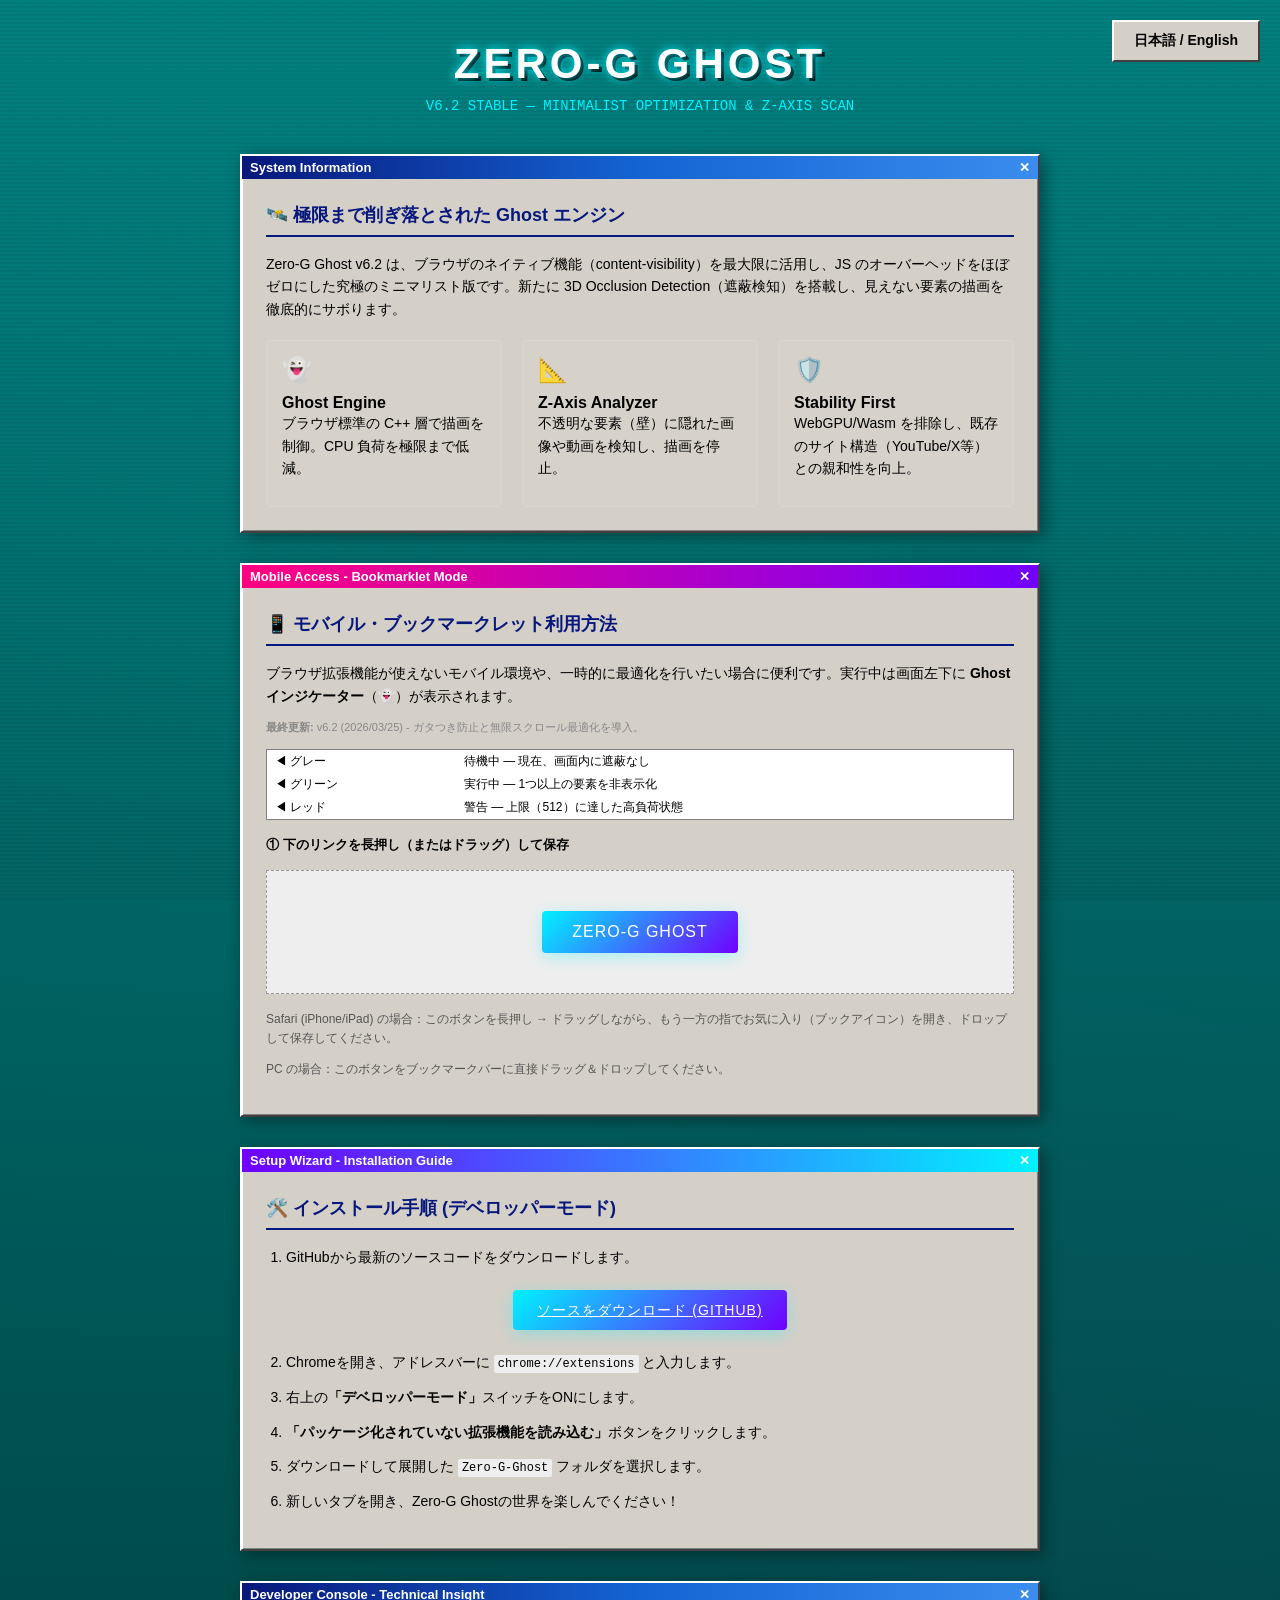
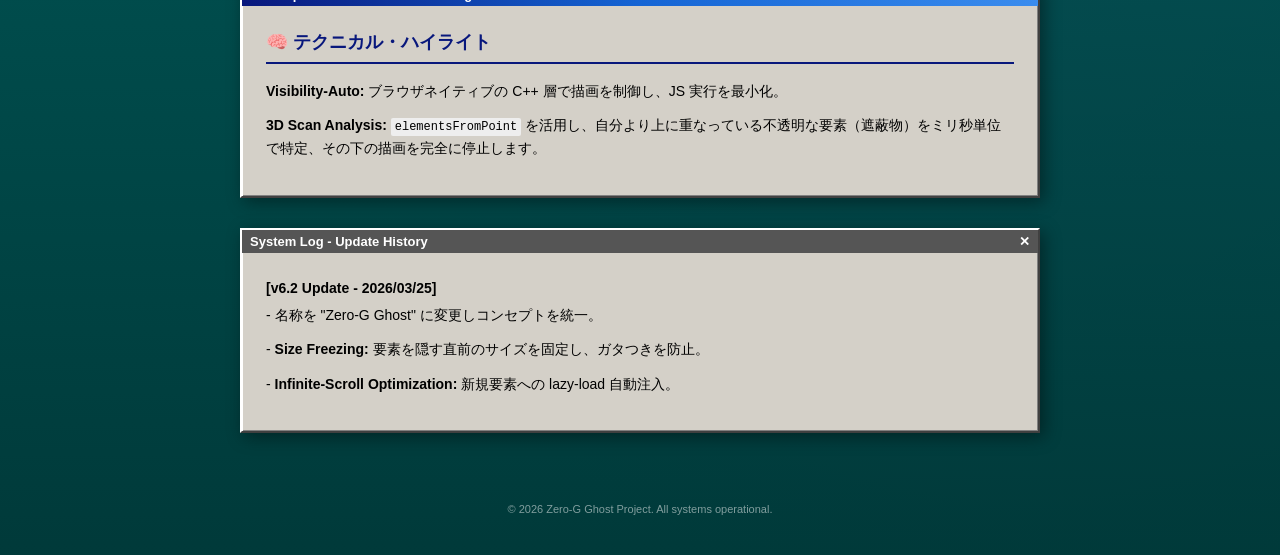
==== index.html @ 5b11fa41 "リンクの修正" ====
<!DOCTYPE html>
<html lang="ja">

<head>
    <meta charset="UTF-8">
    <meta name="viewport" content="width=device-width, initial-scale=1.0">
    <title>Zero-G Ghost | User Guide</title>
    <style>
        :root {
            --bg-color: #008080;
            --win-bg: #d4d0c8;
            --win-blue: #08177c;
            --accent-glow: #00f2ff;
            --glass-bg: rgba(255, 255, 255, 0.15);
            --text-main: #000;
            --text-white: #fff;
        }

        * {
            margin: 0;
            padding: 0;
            box-sizing: border-box;
            font-family: 'Tahoma', 'Verdana', 'MS UI Gothic', sans-serif;
        }

        body {
            background: var(--bg-color);
            background-image:
                linear-gradient(rgba(0, 128, 128, 0.7), rgba(0, 50, 50, 0.9)),
                radial-gradient(circle at 20% 30%, rgba(0, 242, 255, 0.15) 0%, transparent 40%),
                radial-gradient(circle at 80% 70%, rgba(255, 0, 255, 0.1) 0%, transparent 40%);
            min-height: 100vh;
            color: var(--text-main);
            overflow-x: hidden;
            padding: 40px 20px;
            display: flex;
            flex-direction: column;
            align-items: center;
        }

        /* Scanline effect - Moved behind content */
        body::before {
            content: " ";
            display: block;
            position: fixed;
            top: 0;
            left: 0;
            bottom: 0;
            right: 0;
            background: linear-gradient(rgba(18, 16, 16, 0) 50%, rgba(0, 0, 0, 0.05) 50%),
                linear-gradient(90deg, rgba(255, 0, 0, 0.02), rgba(0, 255, 0, 0.01), rgba(0, 0, 255, 0.02));
            z-index: 1;
            background-size: 100% 4px, 3px 100%;
            pointer-events: none;
        }

        /* Glass Container (Base for Windows) */
        .glass-panel {
            position: relative;
            z-index: 10;
            background: var(--glass-bg);
            backdrop-filter: blur(12px);
            -webkit-backdrop-filter: blur(12px);
            border: 1px solid rgba(255, 255, 255, 0.2);
            border-radius: 0;
            box-shadow: 0 8px 32px rgba(0, 0, 0, 0.3), inset 0 0 0 1px rgba(255, 255, 255, 0.1);
            max-width: 800px;
            width: 100%;
            margin-bottom: 30px;
            animation: fadeIn 0.8s ease-out;
        }

        .win-window {
            background: var(--win-bg);
            border: 2px solid;
            border-color: #fff #404040 #404040 #fff;
            box-shadow: inset 1px 1px 0 #fff, inset -1px -1px 0 #808080, 4px 4px 16px rgba(0, 0, 0, 0.4);
            margin-bottom: 30px;
            width: 100%;
            max-width: 800px;
            border-radius: 0;
        }

        .win-titlebar {
            background: linear-gradient(90deg, #08177c, #1464d4, #3a8cee);
            color: white;
            padding: 4px 8px;
            display: flex;
            justify-content: space-between;
            align-items: center;
            font-weight: bold;
            font-size: 13px;
            user-select: none;
        }

        .win-content {
            padding: 24px;
        }

        header {
            position: relative;
            z-index: 20;
        }

        /* Typography */
        h1 {
            font-size: 42px;
            text-transform: uppercase;
            letter-spacing: 4px;
            color: #fff;
            text-shadow: 0 0 10px var(--accent-glow), 3px 3px 0 #000;
            margin-bottom: 10px;
            text-align: center;
        }

        .tagline {
            text-align: center;
            color: var(--accent-glow);
            font-family: 'Courier New', monospace;
            font-size: 14px;
            margin-bottom: 40px;
            text-transform: uppercase;
        }

        h2 {
            border-bottom: 2px solid var(--win-blue);
            padding-bottom: 8px;
            margin-bottom: 16px;
            font-size: 18px;
            color: var(--win-blue);
        }

        p,
        li {
            font-size: 14px;
            line-height: 1.6;
            margin-bottom: 12px;
        }

        /* Buttons */
        .btn {
            display: inline-block;
            padding: 10px 20px;
            background: var(--win-bg);
            border: 2px solid;
            border-color: #fff #404040 #404040 #fff;
            cursor: pointer;
            text-decoration: none;
            color: #000;
            font-weight: bold;
            font-size: 14px;
            transition: all 0.1s;
            border-radius: 0;
        }

        .btn:active {
            border-color: #404040 #fff #fff #404040;
            transform: translate(1px, 1px);
        }

        .btn-modern {
            background: linear-gradient(135deg, #00f2ff, #7000ff);
            color: white;
            border: none;
            border-radius: 4px;
            padding: 12px 24px;
            box-shadow: 0 4px 15px rgba(0, 242, 255, 0.3);
            text-transform: uppercase;
            letter-spacing: 1px;
            margin: 20px 0;
            transition: transform 0.2s, box-shadow 0.2s;
        }

        .btn-modern:hover {
            transform: translateY(-2px);
            box-shadow: 0 6px 20px rgba(0, 242, 255, 0.5);
        }

        /* Language Switcher */
        .lang-switcher {
            position: fixed;
            top: 20px;
            right: 20px;
            z-index: 2000;
        }

        /* Features Grid */
        .features-grid {
            display: grid;
            grid-template-columns: repeat(auto-fit, minmax(200px, 1fr));
            gap: 20px;
            margin-top: 20px;
        }

        .feature-card {
            background: rgba(255, 255, 255, 0.05);
            padding: 15px;
            border: 1px solid rgba(255, 255, 255, 0.1);
            border-radius: 4px;
        }

        .feature-icon {
            font-size: 24px;
            margin-bottom: 10px;
        }

        /* Animations */
        @keyframes fadeIn {
            from {
                opacity: 0;
                transform: translateY(20px);
            }

            to {
                opacity: 1;
                transform: translateY(0);
            }
        }

        .hidden {
            display: none !important;
        }

        code {
            background: #eee;
            padding: 2px 4px;
            border-radius: 2px;
            font-family: 'Courier New', monospace;
            font-size: 12px;
        }

        .github-link {
            text-align: center;
            margin: 30px 0;
        }

        /* Responsive */
        @media (max-width: 600px) {
            body {
                padding-top: 80px; /* Space for the fixed language switcher */
            }

            h1 {
                font-size: 32px;
            }

            .win-content {
                padding: 16px;
            }
        }

        table {
            border: 1px solid #808080;
            background: #fff;
        }
    </style>
</head>

<body>

    <div class="lang-switcher">
        <button class="btn" onclick="switchLang()">日本語 / English</button>
    </div>

    <header>
        <h1>Zero-G Ghost</h1>
        <div class="tagline">v6.2 Stable — Minimalist Optimization &amp; Z-Axis Scan</div>
    </header>

    <!-- INTRODUCTION SECTION -->
    <section class="glass-panel win-window">
        <div class="win-titlebar">
            <span>System Information</span>
            <span>✕</span>
        </div>
        <div class="win-content">
            <div class="lang-jp">
                <h2>🛰️ 極限まで削ぎ落とされた Ghost エンジン</h2>
                <p>Zero-G Ghost v6.2 は、ブラウザのネイティブ機能（content-visibility）を最大限に活用し、JS
                    のオーバーヘッドをほぼゼロにした究極のミニマリスト版です。新たに 3D Occlusion Detection（遮蔽検知）を搭載し、見えない要素の描画を徹底的にサボります。</p>

                <div class="features-grid">
                    <div class="feature-card">
                        <div class="feature-icon">👻</div>
                        <strong>Ghost Engine</strong>
                        <p>ブラウザ標準の C++ 層で描画を制御。CPU 負荷を極限まで低減。</p>
                    </div>
                    <div class="feature-card">
                        <div class="feature-icon">📐</div>
                        <strong>Z-Axis Analyzer</strong>
                        <p>不透明な要素（壁）に隠れた画像や動画を検知し、描画を停止。</p>
                    </div>
                    <div class="feature-card">
                        <div class="feature-icon">🛡️</div>
                        <strong>Stability First</strong>
                        <p>WebGPU/Wasm を排除し、既存のサイト構造（YouTube/X等）との親和性を向上。</p>
                    </div>
                </div>
            </div>

            <div class="lang-en hidden">
                <h2>🛰️ Stripped-down "Ghost" Engine</h2>
                <p>Zero-G Ghost v6.2 is the ultimate minimalist edition, leveraging native browser features
                    (content-visibility) to bring JS overhead to nearly zero. Now features 3D Occlusion Detection to
                    aggressively cull hidden elements.</p>

                <div class="features-grid">
                    <div class="feature-card">
                        <div class="feature-icon">👻</div>
                        <strong>Ghost Engine</strong>
                        <p>Control rendering via native C++ layer. Minimal CPU impact.</p>
                    </div>
                    <div class="feature-card">
                        <div class="feature-icon">📐</div>
                        <strong>Z-Axis Analyzer</strong>
                        <p>Detects and stops rendering for images/videos hidden behind opaque elements.</p>
                    </div>
                    <div class="feature-card">
                        <div class="feature-icon">🛡️</div>
                        <strong>Stability First</strong>
                        <p>Removes WebGPU/Wasm dependencies for maximum compatibility with YouTube/X UI.</p>
                    </div>
                </div>
            </div>
        </div>
    </section>

    <!-- MOBILE / BOOKMARKLET SECTION -->
    <section class="glass-panel win-window" style="animation-delay: 0.1s;">
        <div class="win-titlebar" style="background: linear-gradient(90deg, #ff0080, #7000ff);">
            <span>Mobile Access - Bookmarklet Mode</span>
            <span>✕</span>
        </div>
        <div class="win-content">
            <div class="lang-jp">
                <h2>📱 モバイル・ブックマークレット利用方法</h2>
                <p>ブラウザ拡張機能が使えないモバイル環境や、一時的に最適化を行いたい場合に便利です。実行中は画面左下に <strong>Ghost インジケーター</strong>（👻）が表示されます。</p>
                <p style="margin-top: 5px; font-size: 11px; color: #888;">
                    <strong>最終更新:</strong> v6.2 (2026/03/25) - ガタつき防止と無限スクロール最適化を導入。
                </p>

                <table style="font-size: 12px; margin: 12px 0; border-collapse: collapse; width: 100%;">
                    <tr>
                        <td style="padding: 3px 8px;">◀ グレー</td>
                        <td style="padding: 3px 8px;">待機中 — 現在、画面内に遮蔽なし</td>
                    </tr>
                    <tr>
                        <td style="padding: 3px 8px;">◀ グリーン</td>
                        <td style="padding: 3px 8px;">実行中 — 1つ以上の要素を非表示化</td>
                    </tr>
                    <tr>
                        <td style="padding: 3px 8px;">◀ レッド</td>
                        <td style="padding: 3px 8px;">警告 — 上限（512）に達した高負荷状態</td>
                    </tr>
                </table>

                <h3 style="font-size: 13px; margin: 16px 0 10px;">① 下のリンクを長押し（またはドラッグ）して保存</h3>
                <div
                    style="text-align: center; margin: 16px 0; background: #eee; padding: 20px; border: 1px dashed #999;">
                    <a href="javascript:(function(){if(window.__ZEROG_GHOST__)return;window.__ZEROG_GHOST__=true;var s=document.createElement('style');s.innerHTML='.zg-ghost-target{content-visibility:auto;contain-intrinsic-size:1px 500px;contain:paint layout style}.zg-hidden{content-visibility:hidden!important;visibility:hidden!important;contain:strict!important}.zg-ghost-target:not(.zg-hidden){animation:zg-fade-in .3s ease-out}@keyframes zg-fade-in{from{opacity:.8;transform:translateY(5px)}to{opacity:1;transform:translateY(0)}}';document.head.appendChild(s);const MAX=512,FIELDS=6,rectB=new Float32Array(MAX*FIELDS),occlR=new Uint8Array(MAX),visT=[];let _scP=false;const _wrap=document.createElement('div');_wrap.style.cssText='position:fixed;bottom:0;left:0;width:40px;height:40px;pointer-events:none;z-index:2147483647;overflow:hidden';const _gh=document.createElement('div');_gh.textContent='\ud83d\udc7b';_gh.style.cssText='position:absolute;bottom:1px;left:1px;font-size:16px;line-height:1;opacity:0.28';const _tri=document.createElement('div');_tri.style.cssText='position:absolute;inset:0;clip-path:polygon(0 100%,100% 100%,0 0);background:rgba(140,140,140,0.3);transition:background .35s ease';_wrap.appendChild(_gh);_wrap.appendChild(_tri);document.documentElement.appendChild(_wrap);function setInd(st){if(st==='alert')_tri.style.background='rgba(220,40,40,0.6)';else if(st==='active')_tri.style.background='rgba(30,200,90,0.55)';else _tri.style.background='rgba(140,140,140,0.3)'}function freezeSize(el){if(el.__zg_frozen__)return;const w=el.offsetWidth,h=el.offsetHeight;if(w>0&&h>0){el.style.width=w+'px';el.style.height=h+'px';el.__zg_frozen__=true}}function unfreezeSize(el){if(!el.__zg_frozen__)return;el.style.width='';el.style.height='';el.__zg_frozen__=false}function isL(e){const s=e.src||e.currentSrc||(e.getAttribute&&e.getAttribute('src'))||'';return/^(blob:|data:)/i.test(s)}function isO(c){if(!c||c==='transparent'||c==='rgba(0,0,0,0)')return !1;if(!c.match(/rgba?\([\d., ]+\)/))return !0;const p=c.match(/[\d.]+/g);return p&&p.length===4?parseFloat(p[3])>0.05:!0}function effZ(e){let n=e;while(n&&n!==document.documentElement){const z=parseInt(getComputedStyle(n).zIndex,10);if(!isNaN(z))return z;n=n.parentElement}return 0}function fC(bx,by,bw,bh,tx,ty,tw,th){return bx<=tx&&by<=ty&&(bx+bw)>=(tx+tw)&&(by+bh)>=(ty+th)}function runS(){_scP=!1;const c=visT.length;if(!c){setInd('idle');return}if(c>=MAX){setInd('alert')}for(let i=0;i<c;i++){const t=visT[i];if(!t||!t.isConnected||isL(t)){occlR[i]=0;continue}const r=t.getBoundingClientRect();if(r.width<=0||r.height<=0){occlR[i]=0;continue}const b=i*FIELDS;rectB[b]=r.left;rectB[b+1]=r.top;rectB[b+2]=r.width;rectB[b+3]=r.height;const cx=r.left+r.width*.5,cy=r.top+r.height*.5,inS=4,pts=[[cx,cy],[r.left+inS,r.top+inS],[r.right-inS,r.top+inS],[r.left+inS,r.bottom-inS],[r.right-inS,r.bottom-inS]];const tZ=effZ(t);let bl=!1;for(let p=0;p<pts.length;p++){const cds=document.elementsFromPoint(pts[p][0],pts[p][1]);for(let j=0;j<cds.length;j++){const blk=cds[j];if(blk===t||t.contains(blk)||blk.contains(t))continue;if(isL(blk))continue;const cs=getComputedStyle(blk),o=parseFloat(cs.opacity);if(o<.95)continue;if(!isO(cs.backgroundColor)&&!isO(cs.background))continue;const bZ=effZ(blk);if(bZ<=tZ)continue;const br=blk.getBoundingClientRect();if(fC(br.left,br.top,br.width,br.height,r.left,r.top,r.width,r.height)){bl=!0;break}}if(bl)break}occlR[i]=bl?1:0}let anyHid=false;for(let i=0;i<c;i++){const el=visT[i];if(!el)continue;if(occlR[i]===1){freezeSize(el);el.classList.add('zg-hidden');anyHid=true}else if(el.classList.contains('zg-hidden')&&el.__zg_occluded__){unfreezeSize(el);el.classList.remove('zg-hidden')}el.__zg_occluded__=(occlR[i]===1)}if(c<MAX)setInd(anyHid?'active':'idle')}function schS(){if(_scP)return;_scP=!0;('requestIdleCallback' in window)?requestIdleCallback(runS,{timeout:200}):setTimeout(runS,100)}const iO=new IntersectionObserver(es=>{for(let i=0;i<es.length;i++){const e=es[i],el=e.target,idx=visT.indexOf(el);if(e.isIntersecting){if(idx===-1&&visT.length<MAX)visT.push(el);if(!el.__zg_occluded__){unfreezeSize(el);el.classList.remove('zg-hidden')}if(el.tagName==='VIDEO'&&el.__zg_playing_state__)el.play().catch(()=>{})}else{if(idx!==-1){visT.splice(idx,1);el.__zg_occluded__=!1}if(isL(el))continue;freezeSize(el);el.classList.add('zg-hidden');if(el.tagName==='VIDEO'){el.__zg_playing_state__=!el.paused;el.pause()}}}schS()},{rootMargin:'400px 0px 400px 0px',threshold:0});const reg=el=>{if(el.__zg_registered__)return;const t=el.tagName;if(t==='IMG'||t==='VIDEO'||t==='IFRAME'||t==='PICTURE'){el.__zg_registered__=!0;el.classList.add('zg-ghost-target');iO.observe(el)}};const mO=new MutationObserver(ms=>{let nS=!1;for(let i=0;i<ms.length;i++){const ad=ms[i].addedNodes;for(let j=0;j<ad.length;j++){const n=ad[j];if(n.nodeType===1){if(n.tagName==='IMG'||n.tagName==='IFRAME'){if(!n.getAttribute('loading'))n.setAttribute('loading','lazy')}const lt=n.querySelectorAll('img,iframe');for(let k=0;k<lt.length;k++)if(!lt[k].getAttribute('loading'))lt[k].setAttribute('loading','lazy');reg(n);n.querySelectorAll('img,video,iframe,picture').forEach(reg);nS=!0}}}if(nS)schS()});const init=()=>{document.querySelectorAll('img,video,iframe,picture').forEach(reg);mO.observe(document.documentElement,{childList:!0,subtree:!0});console.log('[Zero-G Ghost] v6.2 Bookmarklet + Indicator engaged.')};(document.readyState==='loading')?document.addEventListener('DOMContentLoaded',init):init()})();"
                        class="btn-modern"
                        style="display: inline-block; padding: 12px 30px; text-decoration: none; min-width: 180px;"
                        onclick="alert('このボタンをブックマークバーにドラッグするか、長押ししてお気に入りに追加してください。'); return false;">
                        Zero-G Ghost
                    </a>
                </div>

                <p style="font-size: 12px; color: #555;">
                    Safari (iPhone/iPad) の場合：このボタンを長押し → ドラッグしながら、もう一方の指でお気に入り（ブックアイコン）を開き、ドロップして保存してください。
                </p>
                <p style="font-size: 12px; color: #555; margin-top: 5px;">
                    PC の場合：このボタンをブックマークバーに直接ドラッグ＆ドロップしてください。
                </p>
            </div>

            <div class="lang-en hidden">
                <h2>📱 Bookmarklet Instructions</h2>
                <p>Useful for mobile environments or whenever you want temporary optimization. A <strong>Ghost
                        Indicator</strong> (👻) will appear in the bottom-left while active.</p>
                <p style="margin-top: 5px; font-size: 11px; color: #888;">
                    <strong>Latest Update:</strong> v6.2 (2026/03/25) - Improved flicker prevention and infinite scroll
                    support.
                </p>

                <table style="font-size: 12px; margin: 12px 0; border-collapse: collapse; width: 100%;">
                    <tr>
                        <td style="padding: 3px 8px;">👻 Grey</td>
                        <td style="padding: 3px 8px;">Idle — no occlusion detected</td>
                    </tr>
                    <tr>
                        <td style="padding: 3px 8px;">👻 Green</td>
                        <td style="padding: 3px 8px;">Active — 1+ elements hidden</td>
                    </tr>
                    <tr>
                        <td style="padding: 3px 8px;">👻 Red</td>
                        <td style="padding: 3px 8px;">Alert — 512-element cap reached</td>
                    </tr>
                </table>

                <h3 style="font-size: 13px; margin: 16px 0 10px;">① Drag or Long-press to Save this Link</h3>
                <div
                    style="text-align: center; margin: 16px 0; background: #eee; padding: 20px; border: 1px dashed #999;">
                    <a href="javascript:(function(){if(window.__ZEROG_GHOST__)return;window.__ZEROG_GHOST__=true;var s=document.createElement('style');s.innerHTML='.zg-ghost-target{content-visibility:auto;contain-intrinsic-size:1px 500px;contain:paint layout style}.zg-hidden{content-visibility:hidden!important;visibility:hidden!important;contain:strict!important}.zg-ghost-target:not(.zg-hidden){animation:zg-fade-in .3s ease-out}@keyframes zg-fade-in{from{opacity:.8;transform:translateY(5px)}to{opacity:1;transform:translateY(0)}}';document.head.appendChild(s);const MAX=512,FIELDS=6,rectB=new Float32Array(MAX*FIELDS),occlR=new Uint8Array(MAX),visT=[];let _scP=false;const _wrap=document.createElement('div');_wrap.style.cssText='position:fixed;bottom:0;left:0;width:40px;height:40px;pointer-events:none;z-index:2147483647;overflow:hidden';const _gh=document.createElement('div');_gh.textContent='\ud83d\udc7b';_gh.style.cssText='position:absolute;bottom:1px;left:1px;font-size:16px;line-height:1;opacity:0.28';const _tri=document.createElement('div');_tri.style.cssText='position:absolute;inset:0;clip-path:polygon(0 100%,100% 100%,0 0);background:rgba(140,140,140,0.3);transition:background .35s ease';_wrap.appendChild(_gh);_wrap.appendChild(_tri);document.documentElement.appendChild(_wrap);function setInd(st){if(st==='alert')_tri.style.background='rgba(220,40,40,0.6)';else if(st==='active')_tri.style.background='rgba(30,200,90,0.55)';else _tri.style.background='rgba(140,140,140,0.3)'}function freezeSize(el){if(el.__zg_frozen__)return;const w=el.offsetWidth,h=el.offsetHeight;if(w>0&&h>0){el.style.width=w+'px';el.style.height=h+'px';el.__zg_frozen__=true}}function unfreezeSize(el){if(!el.__zg_frozen__)return;el.style.width='';el.style.height='';el.__zg_frozen__=false}function isL(e){const s=e.src||e.currentSrc||(e.getAttribute&&e.getAttribute('src'))||'';return/^(blob:|data:)/i.test(s)}function isO(c){if(!c||c==='transparent'||c==='rgba(0,0,0,0)')return !1;if(!c.match(/rgba?\([\d., ]+\)/))return !0;const p=c.match(/[\d.]+/g);return p&&p.length===4?parseFloat(p[3])>0.05:!0}function effZ(e){let n=e;while(n&&n!==document.documentElement){const z=parseInt(getComputedStyle(n).zIndex,10);if(!isNaN(z))return z;n=n.parentElement}return 0}function fC(bx,by,bw,bh,tx,ty,tw,th){return bx<=tx&&by<=ty&&(bx+bw)>=(tx+tw)&&(by+bh)>=(ty+th)}function runS(){_scP=!1;const c=visT.length;if(!c){setInd('idle');return}if(c>=MAX){setInd('alert')}for(let i=0;i<c;i++){const t=visT[i];if(!t||!t.isConnected||isL(t)){occlR[i]=0;continue}const r=t.getBoundingClientRect();if(r.width<=0||r.height<=0){occlR[i]=0;continue}const b=i*FIELDS;rectB[b]=r.left;rectB[b+1]=r.top;rectB[b+2]=r.width;rectB[b+3]=r.height;const cx=r.left+r.width*.5,cy=r.top+r.height*.5,inS=4,pts=[[cx,cy],[r.left+inS,r.top+inS],[r.right-inS,r.top+inS],[r.left+inS,r.bottom-inS],[r.right-inS,r.bottom-inS]];const tZ=effZ(t);let bl=!1;for(let p=0;p<pts.length;p++){const cds=document.elementsFromPoint(pts[p][0],pts[p][1]);for(let j=0;j<cds.length;j++){const blk=cds[j];if(blk===t||t.contains(blk)||blk.contains(t))continue;if(isL(blk))continue;const cs=getComputedStyle(blk),o=parseFloat(cs.opacity);if(o<.95)continue;if(!isO(cs.backgroundColor)&&!isO(cs.background))continue;const bZ=effZ(blk);if(bZ<=tZ)continue;const br=blk.getBoundingClientRect();if(fC(br.left,br.top,br.width,br.height,r.left,r.top,r.width,r.height)){bl=!0;break}}if(bl)break}occlR[i]=bl?1:0}let anyHid=false;for(let i=0;i<c;i++){const el=visT[i];if(!el)continue;if(occlR[i]===1){freezeSize(el);el.classList.add('zg-hidden');anyHid=true}else if(el.classList.contains('zg-hidden')&&el.__zg_occluded__){unfreezeSize(el);el.classList.remove('zg-hidden')}el.__zg_occluded__=(occlR[i]===1)}if(c<MAX)setInd(anyHid?'active':'idle')}function schS(){if(_scP)return;_scP=!0;('requestIdleCallback' in window)?requestIdleCallback(runS,{timeout:200}):setTimeout(runS,100)}const iO=new IntersectionObserver(es=>{for(let i=0;i<es.length;i++){const e=es[i],el=e.target,idx=visT.indexOf(el);if(e.isIntersecting){if(idx===-1&&visT.length<MAX)visT.push(el);if(!el.__zg_occluded__){unfreezeSize(el);el.classList.remove('zg-hidden')}if(el.tagName==='VIDEO'&&el.__zg_playing_state__)el.play().catch(()=>{})}else{if(idx!==-1){visT.splice(idx,1);el.__zg_occluded__=!1}if(isL(el))continue;freezeSize(el);el.classList.add('zg-hidden');if(el.tagName==='VIDEO'){el.__zg_playing_state__=!el.paused;el.pause()}}}schS()},{rootMargin:'400px 0px 400px 0px',threshold:0});const reg=el=>{if(el.__zg_registered__)return;const t=el.tagName;if(t==='IMG'||t==='VIDEO'||t==='IFRAME'||t==='PICTURE'){el.__zg_registered__=!0;el.classList.add('zg-ghost-target');iO.observe(el)}};const mO=new MutationObserver(ms=>{let nS=!1;for(let i=0;i<ms.length;i++){const ad=ms[i].addedNodes;for(let j=0;j<ad.length;j++){const n=ad[j];if(n.nodeType===1){if(n.tagName==='IMG'||n.tagName==='IFRAME'){if(!n.getAttribute('loading'))n.setAttribute('loading','lazy')}const lt=n.querySelectorAll('img,iframe');for(let k=0;k<lt.length;k++)if(!lt[k].getAttribute('loading'))lt[k].setAttribute('loading','lazy');reg(n);n.querySelectorAll('img,video,iframe,picture').forEach(reg);nS=!0}}}if(nS)schS()});const init=()=>{document.querySelectorAll('img,video,iframe,picture').forEach(reg);mO.observe(document.documentElement,{childList:!0,subtree:!0});console.log('[Zero-G Ghost] v6.2 Bookmarklet + Indicator engaged.')};(document.readyState==='loading')?document.addEventListener('DOMContentLoaded',init):init()})();"
                        class="btn-modern"
                        style="display: inline-block; padding: 12px 30px; text-decoration: none; min-width: 180px;"
                        onclick="alert('Drag this button to your bookmarks bar or long-press to save.'); return false;">
                        Zero-G Ghost
                    </a>
                </div>
                <p style="font-size: 12px; color: #555;">
                    For Mobile: Long-press this button and drag it into your bookmarks icon.
                </p>
            </div>
        </div>
    </section>

    <!-- INSTALLATION GUIDE -->
    <section class="glass-panel win-window" style="animation-delay: 0.2s;">
        <div class="win-titlebar" style="background: linear-gradient(90deg, #7000ff, #00f2ff);">
            <span>Setup Wizard - Installation Guide</span>
            <span>✕</span>
        </div>
        <div class="win-content">
            <div class="lang-jp">
                <h2>🛠️ インストール手順 (デベロッパーモード)</h2>
                <ol style="margin-left: 20px;">
                    <li>GitHubから最新のソースコードをダウンロードします。
                        <div class="github-link">
                            <a href="https://github.com/QOOtheSKYWALKER/Zero-G-Ghost" class="btn-modern"
                                target="_blank">ソースをダウンロード (GitHub)</a>
                        </div>
                    </li>
                    <li>Chromeを開き、アドレスバーに <code>chrome://extensions</code> と入力します。</li>
                    <li>右上の<strong>「デベロッパーモード」</strong>スイッチをONにします。</li>
                    <li><strong>「パッケージ化されていない拡張機能を読み込む」</strong>ボタンをクリックします。</li>
                    <li>ダウンロードして展開した <code>Zero-G-Ghost</code> フォルダを選択します。</li>
                    <li>新しいタブを開き、Zero-G Ghostの世界を楽しんでください！</li>
                </ol>
            </div>

            <div class="lang-en hidden">
                <h2>🛠️ Installation Steps (Developer Mode)</h2>
                <ol style="margin-left: 20px;">
                    <li>Download the latest source code from GitHub.
                        <div class="github-link">
                            <a href="https://github.com/QOOtheSKYWALKER/Zero-G-Ghost" class="btn-modern"
                                target="_blank">Download Source (GitHub)</a>
                        </div>
                    </li>
                    <li>Open Chrome and enter <code>chrome://extensions</code> in the address bar.</li>
                    <li>Switch on the <strong>"Developer mode"</strong> toggle in the top right.</li>
                    <li>Click the <strong>"Load unpacked"</strong> button.</li>
                    <li>Select the extracted <code>Zero-G-Ghost</code> folder.</li>
                    <li>Open a new tab and enjoy the world of Zero-G Ghost!</li>
                </ol>
            </div>
        </div>
    </section>

    <!-- TECHNICAL INSIGHT -->
    <section class="glass-panel win-window" style="animation-delay: 0.3s;">
        <div class="win-titlebar">
            <span>Developer Console - Technical Insight</span>
            <span>✕</span>
        </div>
        <div class="win-content">
            <div class="lang-jp">
                <h2>🧠 テクニカル・ハイライト</h2>
                <p><strong>Visibility-Auto:</strong> ブラウザネイティブの C++ 層で描画を制御し、JS 実行を最小化。</p>
                <p><strong>3D Scan Analysis:</strong> <code>elementsFromPoint</code>
                    を活用し、自分より上に重なっている不透明な要素（遮蔽物）をミリ秒単位で特定、その下の描画を完全に停止します。</p>
            </div>

            <div class="lang-en hidden">
                <h2>🧠 Technical Highlights</h2>
                <p><strong>Visibility-Auto:</strong> Native C++ layer controlling rendering, minimizing JS overhead.</p>
                <p><strong>3D Scan Analysis:</strong> Leverages <code>elementsFromPoint</code> to identify opaque
                    blockers layered above elements in milliseconds, completely halting rendering underneath.</p>
            </div>
        </div>
    </section>

    <!-- UPDATE LOG -->
    <section class="glass-panel win-window" style="animation-delay: 0.4s;">
        <div class="win-titlebar" style="background: #555;">
            <span>System Log - Update History</span>
            <span>✕</span>
        </div>
        <div class="win-content" style="font-family: 'Courier New', monospace; font-size: 11px;">
            <div class="lang-jp">
                <p style="color: #000; font-weight: bold; margin-bottom: 5px;">[v6.2 Update - 2026/03/25]</p>
                <p>- 名称を "Zero-G Ghost" に変更しコンセプトを統一。</p>
                <p>- <strong>Size Freezing:</strong> 要素を隠す直前のサイズを固定し、ガタつきを防止。</p>
                <p>- <strong>Infinite-Scroll Optimization:</strong> 新規要素への lazy-load 自動注入。</p>
            </div>
            <div class="lang-en hidden">
                <p style="color: #000; font-weight: bold; margin-bottom: 5px;">[v6.2 Update - 2026/03/25]</p>
                <p>- Renamed to "Zero-G Ghost" for cohesive branding.</p>
                <p>- <strong>Size Freezing:</strong> Pins dimensions before hiding to prevent flickering.</p>
                <p>- <strong>Infinite-Scroll Optimization:</strong> Automatic lazy-load injection for new nodes.</p>
            </div>
        </div>
    </section>

    <footer style="margin-top: 40px; color: rgba(255,255,255,0.5); font-size: 11px; position: relative; z-index: 10;">
        &copy; 2026 Zero-G Ghost Project. All systems operational.
    </footer>

    <script>
        let currentLang = 'jp';

        function switchLang() {
            const jpElements = document.querySelectorAll('.lang-jp');
            const enElements = document.querySelectorAll('.lang-en');

            if (currentLang === 'jp') {
                jpElements.forEach(el => el.classList.add('hidden'));
                enElements.forEach(el => el.classList.remove('hidden'));
                currentLang = 'en';
            } else {
                jpElements.forEach(el => el.classList.remove('hidden'));
                enElements.forEach(el => el.classList.add('hidden'));
                currentLang = 'jp';
            }
        }
    </script>
</body>

</html>
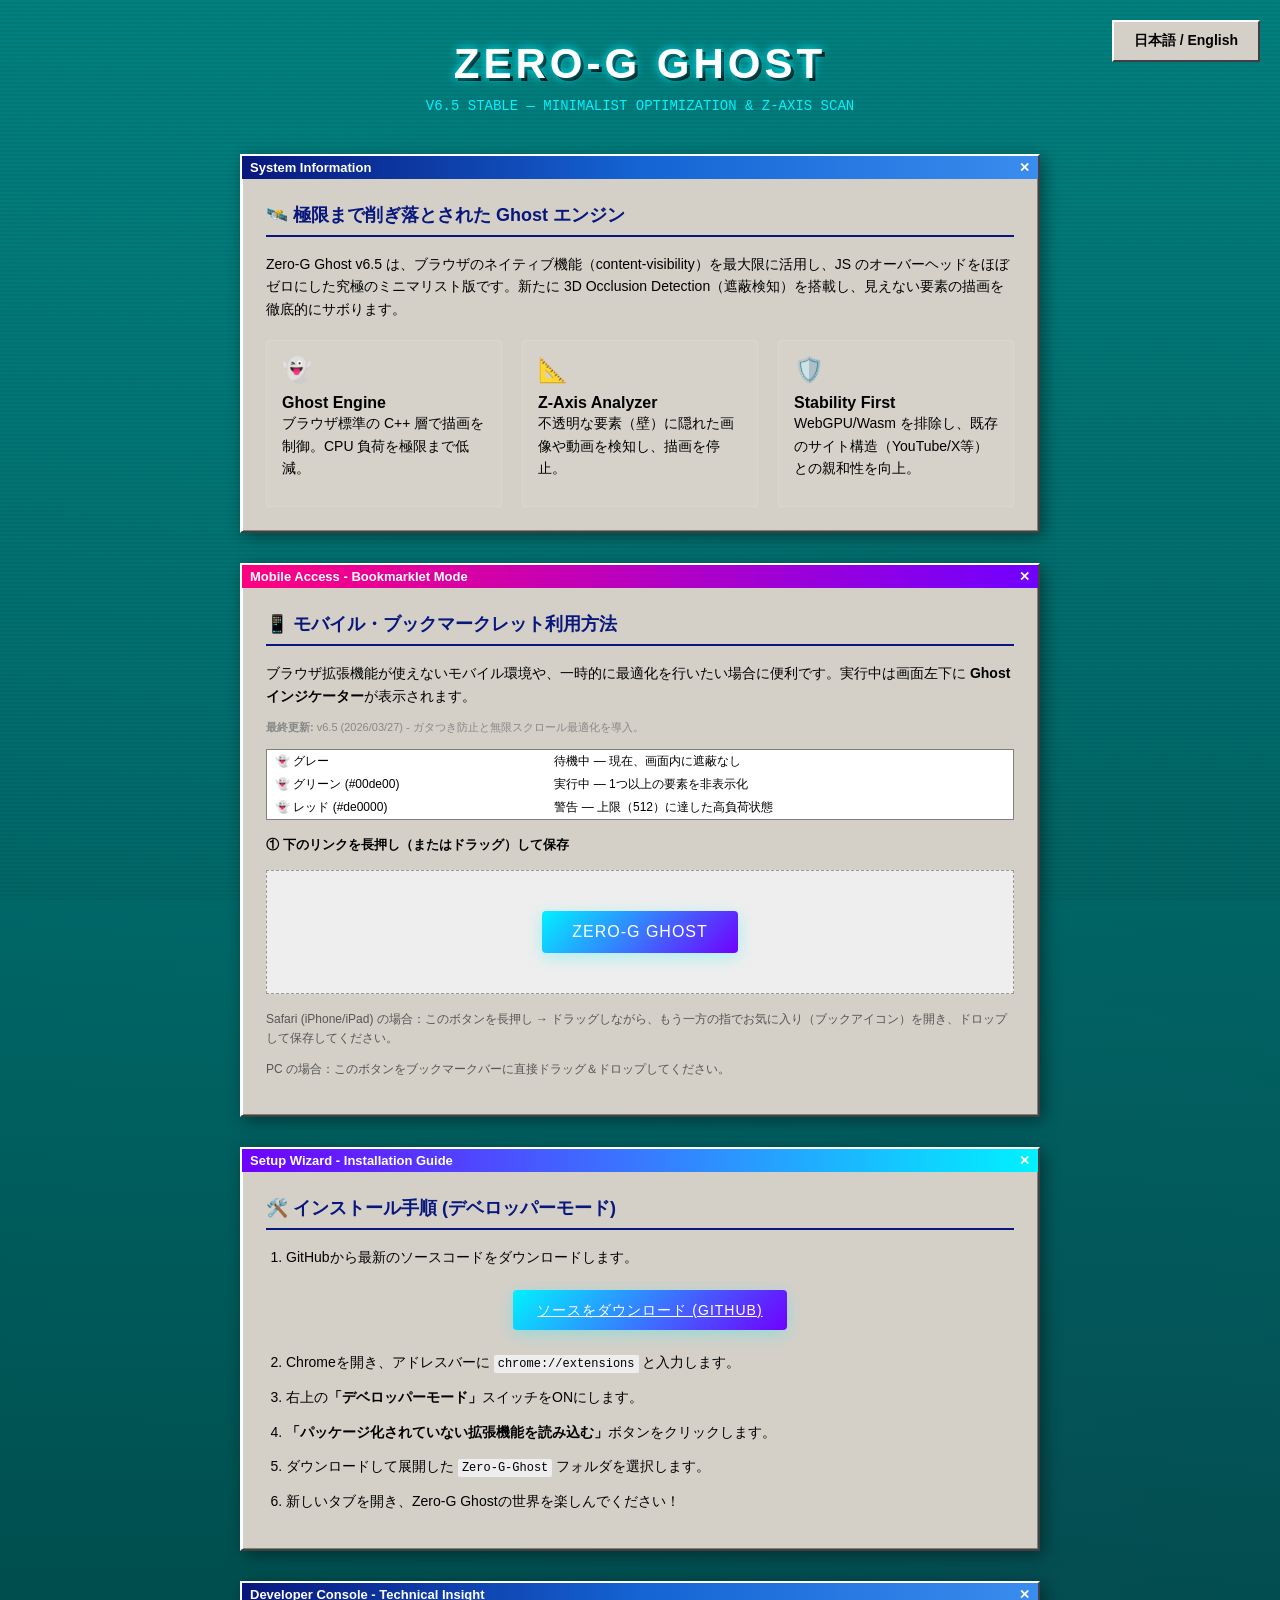
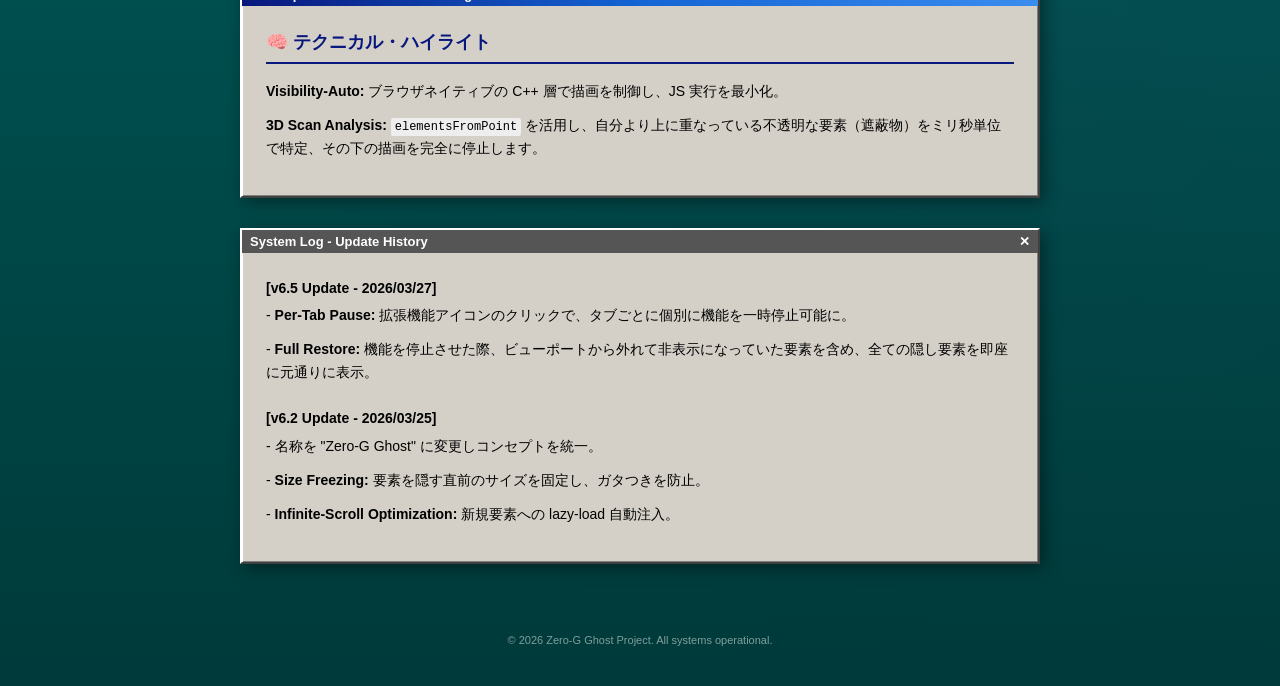
==== commit a8c28b02: "Ghostマークの全面採用。 Chromeはアイコンクリックで無効・有効切り替え可能に。" ====
--- a/index.html
+++ b/index.html
@@ -237,7 +237,8 @@
         /* Responsive */
         @media (max-width: 600px) {
             body {
-                padding-top: 80px; /* Space for the fixed language switcher */
+                padding-top: 80px;
+                /* Space for the fixed language switcher */
             }
 
             h1 {
@@ -264,7 +265,7 @@
 
     <header>
         <h1>Zero-G Ghost</h1>
-        <div class="tagline">v6.2 Stable — Minimalist Optimization &amp; Z-Axis Scan</div>
+        <div class="tagline">v6.5 Stable — Minimalist Optimization &amp; Z-Axis Scan</div>
     </header>
 
     <!-- INTRODUCTION SECTION -->
@@ -276,7 +277,7 @@
         <div class="win-content">
             <div class="lang-jp">
                 <h2>🛰️ 極限まで削ぎ落とされた Ghost エンジン</h2>
-                <p>Zero-G Ghost v6.2 は、ブラウザのネイティブ機能（content-visibility）を最大限に活用し、JS
+                <p>Zero-G Ghost v6.5 は、ブラウザのネイティブ機能（content-visibility）を最大限に活用し、JS
                     のオーバーヘッドをほぼゼロにした究極のミニマリスト版です。新たに 3D Occlusion Detection（遮蔽検知）を搭載し、見えない要素の描画を徹底的にサボります。</p>
 
                 <div class="features-grid">
@@ -300,7 +301,7 @@
 
             <div class="lang-en hidden">
                 <h2>🛰️ Stripped-down "Ghost" Engine</h2>
-                <p>Zero-G Ghost v6.2 is the ultimate minimalist edition, leveraging native browser features
+                <p>Zero-G Ghost v6.5 is the ultimate minimalist edition, leveraging native browser features
                     (content-visibility) to bring JS overhead to nearly zero. Now features 3D Occlusion Detection to
                     aggressively cull hidden elements.</p>
 
@@ -334,22 +335,22 @@
         <div class="win-content">
             <div class="lang-jp">
                 <h2>📱 モバイル・ブックマークレット利用方法</h2>
-                <p>ブラウザ拡張機能が使えないモバイル環境や、一時的に最適化を行いたい場合に便利です。実行中は画面左下に <strong>Ghost インジケーター</strong>（👻）が表示されます。</p>
+                <p>ブラウザ拡張機能が使えないモバイル環境や、一時的に最適化を行いたい場合に便利です。実行中は画面左下に <strong>Ghost インジケーター</strong>が表示されます。</p>
                 <p style="margin-top: 5px; font-size: 11px; color: #888;">
-                    <strong>最終更新:</strong> v6.2 (2026/03/25) - ガタつき防止と無限スクロール最適化を導入。
+                    <strong>最終更新:</strong> v6.5 (2026/03/27) - ガタつき防止と無限スクロール最適化を導入。
                 </p>
 
                 <table style="font-size: 12px; margin: 12px 0; border-collapse: collapse; width: 100%;">
                     <tr>
-                        <td style="padding: 3px 8px;">◀ グレー</td>
+                        <td style="padding: 3px 8px;">👻 グレー</td>
                         <td style="padding: 3px 8px;">待機中 — 現在、画面内に遮蔽なし</td>
                     </tr>
                     <tr>
-                        <td style="padding: 3px 8px;">◀ グリーン</td>
+                        <td style="padding: 3px 8px;">👻 グリーン (#00de00)</td>
                         <td style="padding: 3px 8px;">実行中 — 1つ以上の要素を非表示化</td>
                     </tr>
                     <tr>
-                        <td style="padding: 3px 8px;">◀ レッド</td>
+                        <td style="padding: 3px 8px;">👻 レッド (#de0000)</td>
                         <td style="padding: 3px 8px;">警告 — 上限（512）に達した高負荷状態</td>
                     </tr>
                 </table>
@@ -357,8 +358,7 @@
                 <h3 style="font-size: 13px; margin: 16px 0 10px;">① 下のリンクを長押し（またはドラッグ）して保存</h3>
                 <div
                     style="text-align: center; margin: 16px 0; background: #eee; padding: 20px; border: 1px dashed #999;">
-                    <a href="javascript:(function(){if(window.__ZEROG_GHOST__)return;window.__ZEROG_GHOST__=true;var s=document.createElement('style');s.innerHTML='.zg-ghost-target{content-visibility:auto;contain-intrinsic-size:1px 500px;contain:paint layout style}.zg-hidden{content-visibility:hidden!important;visibility:hidden!important;contain:strict!important}.zg-ghost-target:not(.zg-hidden){animation:zg-fade-in .3s ease-out}@keyframes zg-fade-in{from{opacity:.8;transform:translateY(5px)}to{opacity:1;transform:translateY(0)}}';document.head.appendChild(s);const MAX=512,FIELDS=6,rectB=new Float32Array(MAX*FIELDS),occlR=new Uint8Array(MAX),visT=[];let _scP=false;const _wrap=document.createElement('div');_wrap.style.cssText='position:fixed;bottom:0;left:0;width:40px;height:40px;pointer-events:none;z-index:2147483647;overflow:hidden';const _gh=document.createElement('div');_gh.textContent='\ud83d\udc7b';_gh.style.cssText='position:absolute;bottom:1px;left:1px;font-size:16px;line-height:1;opacity:0.28';const _tri=document.createElement('div');_tri.style.cssText='position:absolute;inset:0;clip-path:polygon(0 100%,100% 100%,0 0);background:rgba(140,140,140,0.3);transition:background .35s ease';_wrap.appendChild(_gh);_wrap.appendChild(_tri);document.documentElement.appendChild(_wrap);function setInd(st){if(st==='alert')_tri.style.background='rgba(220,40,40,0.6)';else if(st==='active')_tri.style.background='rgba(30,200,90,0.55)';else _tri.style.background='rgba(140,140,140,0.3)'}function freezeSize(el){if(el.__zg_frozen__)return;const w=el.offsetWidth,h=el.offsetHeight;if(w>0&&h>0){el.style.width=w+'px';el.style.height=h+'px';el.__zg_frozen__=true}}function unfreezeSize(el){if(!el.__zg_frozen__)return;el.style.width='';el.style.height='';el.__zg_frozen__=false}function isL(e){const s=e.src||e.currentSrc||(e.getAttribute&&e.getAttribute('src'))||'';return/^(blob:|data:)/i.test(s)}function isO(c){if(!c||c==='transparent'||c==='rgba(0,0,0,0)')return !1;if(!c.match(/rgba?\([\d., ]+\)/))return !0;const p=c.match(/[\d.]+/g);return p&&p.length===4?parseFloat(p[3])>0.05:!0}function effZ(e){let n=e;while(n&&n!==document.documentElement){const z=parseInt(getComputedStyle(n).zIndex,10);if(!isNaN(z))return z;n=n.parentElement}return 0}function fC(bx,by,bw,bh,tx,ty,tw,th){return bx<=tx&&by<=ty&&(bx+bw)>=(tx+tw)&&(by+bh)>=(ty+th)}function runS(){_scP=!1;const c=visT.length;if(!c){setInd('idle');return}if(c>=MAX){setInd('alert')}for(let i=0;i<c;i++){const t=visT[i];if(!t||!t.isConnected||isL(t)){occlR[i]=0;continue}const r=t.getBoundingClientRect();if(r.width<=0||r.height<=0){occlR[i]=0;continue}const b=i*FIELDS;rectB[b]=r.left;rectB[b+1]=r.top;rectB[b+2]=r.width;rectB[b+3]=r.height;const cx=r.left+r.width*.5,cy=r.top+r.height*.5,inS=4,pts=[[cx,cy],[r.left+inS,r.top+inS],[r.right-inS,r.top+inS],[r.left+inS,r.bottom-inS],[r.right-inS,r.bottom-inS]];const tZ=effZ(t);let bl=!1;for(let p=0;p<pts.length;p++){const cds=document.elementsFromPoint(pts[p][0],pts[p][1]);for(let j=0;j<cds.length;j++){const blk=cds[j];if(blk===t||t.contains(blk)||blk.contains(t))continue;if(isL(blk))continue;const cs=getComputedStyle(blk),o=parseFloat(cs.opacity);if(o<.95)continue;if(!isO(cs.backgroundColor)&&!isO(cs.background))continue;const bZ=effZ(blk);if(bZ<=tZ)continue;const br=blk.getBoundingClientRect();if(fC(br.left,br.top,br.width,br.height,r.left,r.top,r.width,r.height)){bl=!0;break}}if(bl)break}occlR[i]=bl?1:0}let anyHid=false;for(let i=0;i<c;i++){const el=visT[i];if(!el)continue;if(occlR[i]===1){freezeSize(el);el.classList.add('zg-hidden');anyHid=true}else if(el.classList.contains('zg-hidden')&&el.__zg_occluded__){unfreezeSize(el);el.classList.remove('zg-hidden')}el.__zg_occluded__=(occlR[i]===1)}if(c<MAX)setInd(anyHid?'active':'idle')}function schS(){if(_scP)return;_scP=!0;('requestIdleCallback' in window)?requestIdleCallback(runS,{timeout:200}):setTimeout(runS,100)}const iO=new IntersectionObserver(es=>{for(let i=0;i<es.length;i++){const e=es[i],el=e.target,idx=visT.indexOf(el);if(e.isIntersecting){if(idx===-1&&visT.length<MAX)visT.push(el);if(!el.__zg_occluded__){unfreezeSize(el);el.classList.remove('zg-hidden')}if(el.tagName==='VIDEO'&&el.__zg_playing_state__)el.play().catch(()=>{})}else{if(idx!==-1){visT.splice(idx,1);el.__zg_occluded__=!1}if(isL(el))continue;freezeSize(el);el.classList.add('zg-hidden');if(el.tagName==='VIDEO'){el.__zg_playing_state__=!el.paused;el.pause()}}}schS()},{rootMargin:'400px 0px 400px 0px',threshold:0});const reg=el=>{if(el.__zg_registered__)return;const t=el.tagName;if(t==='IMG'||t==='VIDEO'||t==='IFRAME'||t==='PICTURE'){el.__zg_registered__=!0;el.classList.add('zg-ghost-target');iO.observe(el)}};const mO=new MutationObserver(ms=>{let nS=!1;for(let i=0;i<ms.length;i++){const ad=ms[i].addedNodes;for(let j=0;j<ad.length;j++){const n=ad[j];if(n.nodeType===1){if(n.tagName==='IMG'||n.tagName==='IFRAME'){if(!n.getAttribute('loading'))n.setAttribute('loading','lazy')}const lt=n.querySelectorAll('img,iframe');for(let k=0;k<lt.length;k++)if(!lt[k].getAttribute('loading'))lt[k].setAttribute('loading','lazy');reg(n);n.querySelectorAll('img,video,iframe,picture').forEach(reg);nS=!0}}}if(nS)schS()});const init=()=>{document.querySelectorAll('img,video,iframe,picture').forEach(reg);mO.observe(document.documentElement,{childList:!0,subtree:!0});console.log('[Zero-G Ghost] v6.2 Bookmarklet + Indicator engaged.')};(document.readyState==='loading')?document.addEventListener('DOMContentLoaded',init):init()})();"
-                        class="btn-modern"
+                    <a href="#" class="btn-modern btn-bookmarklet"
                         style="display: inline-block; padding: 12px 30px; text-decoration: none; min-width: 180px;"
                         onclick="alert('このボタンをブックマークバーにドラッグするか、長押ししてお気に入りに追加してください。'); return false;">
                         Zero-G Ghost
@@ -376,9 +376,9 @@
             <div class="lang-en hidden">
                 <h2>📱 Bookmarklet Instructions</h2>
                 <p>Useful for mobile environments or whenever you want temporary optimization. A <strong>Ghost
-                        Indicator</strong> (👻) will appear in the bottom-left while active.</p>
+                        Indicator</strong> will appear in the bottom-left while active.</p>
                 <p style="margin-top: 5px; font-size: 11px; color: #888;">
-                    <strong>Latest Update:</strong> v6.2 (2026/03/25) - Improved flicker prevention and infinite scroll
+                    <strong>Latest Update:</strong> v6.5 (2026/03/27) - Improved flicker prevention and infinite scroll
                     support.
                 </p>
 
@@ -388,11 +388,11 @@
                         <td style="padding: 3px 8px;">Idle — no occlusion detected</td>
                     </tr>
                     <tr>
-                        <td style="padding: 3px 8px;">👻 Green</td>
+                        <td style="padding: 3px 8px;">👻 Green (#00de00)</td>
                         <td style="padding: 3px 8px;">Active — 1+ elements hidden</td>
                     </tr>
                     <tr>
-                        <td style="padding: 3px 8px;">👻 Red</td>
+                        <td style="padding: 3px 8px;">👻 Red (#de0000)</td>
                         <td style="padding: 3px 8px;">Alert — 512-element cap reached</td>
                     </tr>
                 </table>
@@ -400,13 +400,13 @@
                 <h3 style="font-size: 13px; margin: 16px 0 10px;">① Drag or Long-press to Save this Link</h3>
                 <div
                     style="text-align: center; margin: 16px 0; background: #eee; padding: 20px; border: 1px dashed #999;">
-                    <a href="javascript:(function(){if(window.__ZEROG_GHOST__)return;window.__ZEROG_GHOST__=true;var s=document.createElement('style');s.innerHTML='.zg-ghost-target{content-visibility:auto;contain-intrinsic-size:1px 500px;contain:paint layout style}.zg-hidden{content-visibility:hidden!important;visibility:hidden!important;contain:strict!important}.zg-ghost-target:not(.zg-hidden){animation:zg-fade-in .3s ease-out}@keyframes zg-fade-in{from{opacity:.8;transform:translateY(5px)}to{opacity:1;transform:translateY(0)}}';document.head.appendChild(s);const MAX=512,FIELDS=6,rectB=new Float32Array(MAX*FIELDS),occlR=new Uint8Array(MAX),visT=[];let _scP=false;const _wrap=document.createElement('div');_wrap.style.cssText='position:fixed;bottom:0;left:0;width:40px;height:40px;pointer-events:none;z-index:2147483647;overflow:hidden';const _gh=document.createElement('div');_gh.textContent='\ud83d\udc7b';_gh.style.cssText='position:absolute;bottom:1px;left:1px;font-size:16px;line-height:1;opacity:0.28';const _tri=document.createElement('div');_tri.style.cssText='position:absolute;inset:0;clip-path:polygon(0 100%,100% 100%,0 0);background:rgba(140,140,140,0.3);transition:background .35s ease';_wrap.appendChild(_gh);_wrap.appendChild(_tri);document.documentElement.appendChild(_wrap);function setInd(st){if(st==='alert')_tri.style.background='rgba(220,40,40,0.6)';else if(st==='active')_tri.style.background='rgba(30,200,90,0.55)';else _tri.style.background='rgba(140,140,140,0.3)'}function freezeSize(el){if(el.__zg_frozen__)return;const w=el.offsetWidth,h=el.offsetHeight;if(w>0&&h>0){el.style.width=w+'px';el.style.height=h+'px';el.__zg_frozen__=true}}function unfreezeSize(el){if(!el.__zg_frozen__)return;el.style.width='';el.style.height='';el.__zg_frozen__=false}function isL(e){const s=e.src||e.currentSrc||(e.getAttribute&&e.getAttribute('src'))||'';return/^(blob:|data:)/i.test(s)}function isO(c){if(!c||c==='transparent'||c==='rgba(0,0,0,0)')return !1;if(!c.match(/rgba?\([\d., ]+\)/))return !0;const p=c.match(/[\d.]+/g);return p&&p.length===4?parseFloat(p[3])>0.05:!0}function effZ(e){let n=e;while(n&&n!==document.documentElement){const z=parseInt(getComputedStyle(n).zIndex,10);if(!isNaN(z))return z;n=n.parentElement}return 0}function fC(bx,by,bw,bh,tx,ty,tw,th){return bx<=tx&&by<=ty&&(bx+bw)>=(tx+tw)&&(by+bh)>=(ty+th)}function runS(){_scP=!1;const c=visT.length;if(!c){setInd('idle');return}if(c>=MAX){setInd('alert')}for(let i=0;i<c;i++){const t=visT[i];if(!t||!t.isConnected||isL(t)){occlR[i]=0;continue}const r=t.getBoundingClientRect();if(r.width<=0||r.height<=0){occlR[i]=0;continue}const b=i*FIELDS;rectB[b]=r.left;rectB[b+1]=r.top;rectB[b+2]=r.width;rectB[b+3]=r.height;const cx=r.left+r.width*.5,cy=r.top+r.height*.5,inS=4,pts=[[cx,cy],[r.left+inS,r.top+inS],[r.right-inS,r.top+inS],[r.left+inS,r.bottom-inS],[r.right-inS,r.bottom-inS]];const tZ=effZ(t);let bl=!1;for(let p=0;p<pts.length;p++){const cds=document.elementsFromPoint(pts[p][0],pts[p][1]);for(let j=0;j<cds.length;j++){const blk=cds[j];if(blk===t||t.contains(blk)||blk.contains(t))continue;if(isL(blk))continue;const cs=getComputedStyle(blk),o=parseFloat(cs.opacity);if(o<.95)continue;if(!isO(cs.backgroundColor)&&!isO(cs.background))continue;const bZ=effZ(blk);if(bZ<=tZ)continue;const br=blk.getBoundingClientRect();if(fC(br.left,br.top,br.width,br.height,r.left,r.top,r.width,r.height)){bl=!0;break}}if(bl)break}occlR[i]=bl?1:0}let anyHid=false;for(let i=0;i<c;i++){const el=visT[i];if(!el)continue;if(occlR[i]===1){freezeSize(el);el.classList.add('zg-hidden');anyHid=true}else if(el.classList.contains('zg-hidden')&&el.__zg_occluded__){unfreezeSize(el);el.classList.remove('zg-hidden')}el.__zg_occluded__=(occlR[i]===1)}if(c<MAX)setInd(anyHid?'active':'idle')}function schS(){if(_scP)return;_scP=!0;('requestIdleCallback' in window)?requestIdleCallback(runS,{timeout:200}):setTimeout(runS,100)}const iO=new IntersectionObserver(es=>{for(let i=0;i<es.length;i++){const e=es[i],el=e.target,idx=visT.indexOf(el);if(e.isIntersecting){if(idx===-1&&visT.length<MAX)visT.push(el);if(!el.__zg_occluded__){unfreezeSize(el);el.classList.remove('zg-hidden')}if(el.tagName==='VIDEO'&&el.__zg_playing_state__)el.play().catch(()=>{})}else{if(idx!==-1){visT.splice(idx,1);el.__zg_occluded__=!1}if(isL(el))continue;freezeSize(el);el.classList.add('zg-hidden');if(el.tagName==='VIDEO'){el.__zg_playing_state__=!el.paused;el.pause()}}}schS()},{rootMargin:'400px 0px 400px 0px',threshold:0});const reg=el=>{if(el.__zg_registered__)return;const t=el.tagName;if(t==='IMG'||t==='VIDEO'||t==='IFRAME'||t==='PICTURE'){el.__zg_registered__=!0;el.classList.add('zg-ghost-target');iO.observe(el)}};const mO=new MutationObserver(ms=>{let nS=!1;for(let i=0;i<ms.length;i++){const ad=ms[i].addedNodes;for(let j=0;j<ad.length;j++){const n=ad[j];if(n.nodeType===1){if(n.tagName==='IMG'||n.tagName==='IFRAME'){if(!n.getAttribute('loading'))n.setAttribute('loading','lazy')}const lt=n.querySelectorAll('img,iframe');for(let k=0;k<lt.length;k++)if(!lt[k].getAttribute('loading'))lt[k].setAttribute('loading','lazy');reg(n);n.querySelectorAll('img,video,iframe,picture').forEach(reg);nS=!0}}}if(nS)schS()});const init=()=>{document.querySelectorAll('img,video,iframe,picture').forEach(reg);mO.observe(document.documentElement,{childList:!0,subtree:!0});console.log('[Zero-G Ghost] v6.2 Bookmarklet + Indicator engaged.')};(document.readyState==='loading')?document.addEventListener('DOMContentLoaded',init):init()})();"
-                        class="btn-modern"
+                    <a href="#" class="btn-modern btn-bookmarklet"
                         style="display: inline-block; padding: 12px 30px; text-decoration: none; min-width: 180px;"
                         onclick="alert('Drag this button to your bookmarks bar or long-press to save.'); return false;">
                         Zero-G Ghost
                     </a>
                 </div>
+
                 <p style="font-size: 12px; color: #555;">
                     For Mobile: Long-press this button and drag it into your bookmarks icon.
                 </p>
@@ -488,12 +488,20 @@
         </div>
         <div class="win-content" style="font-family: 'Courier New', monospace; font-size: 11px;">
             <div class="lang-jp">
+                <p style="color: #000; font-weight: bold; margin-bottom: 5px;">[v6.5 Update - 2026/03/27]</p>
+                <p>- <strong>Per-Tab Pause:</strong> 拡張機能アイコンのクリックで、タブごとに個別に機能を一時停止可能に。</p>
+                <p>- <strong>Full Restore:</strong> 機能を停止させた際、ビューポートから外れて非表示になっていた要素を含め、全ての隠し要素を即座に元通りに表示。</p>
+                <br>
                 <p style="color: #000; font-weight: bold; margin-bottom: 5px;">[v6.2 Update - 2026/03/25]</p>
                 <p>- 名称を "Zero-G Ghost" に変更しコンセプトを統一。</p>
                 <p>- <strong>Size Freezing:</strong> 要素を隠す直前のサイズを固定し、ガタつきを防止。</p>
                 <p>- <strong>Infinite-Scroll Optimization:</strong> 新規要素への lazy-load 自動注入。</p>
             </div>
             <div class="lang-en hidden">
+                <p style="color: #000; font-weight: bold; margin-bottom: 5px;">[v6.5 Update - 2026/03/27]</p>
+                <p>- <strong>Per-Tab Pause:</strong> Extension icon click now safely toggles per-tab optimization without affecting other tabs.</p>
+                <p>- <strong>Full Restore:</strong> Pausing instantly unfreezes and restores all culled elements across the entire page, not just the viewport.</p>
+                <br>
                 <p style="color: #000; font-weight: bold; margin-bottom: 5px;">[v6.2 Update - 2026/03/25]</p>
                 <p>- Renamed to "Zero-G Ghost" for cohesive branding.</p>
                 <p>- <strong>Size Freezing:</strong> Pins dimensions before hiding to prevent flickering.</p>
@@ -524,6 +532,16 @@
             }
         }
     </script>
+    <script>
+        (function () {
+            const GHOST_PATH = "M8,1C4.134,1,1,4.134,1,8v7c1.168,0,1.168-2,2.333-2s1.168,2,2.333,2s1.168-2,2.333-2s1.168,2,2.333,2s1.168-2,2.333-2s1.168,2,2.333,2V8C15,4.134,11.866,1,8,1z M6,8.25c-0.69,0-1.25-0.56-1.25-1.25s0.56-1.25,1.25-1.25s1.25,0.56,1.25,1.25S6.69,8.25,6,8.25z M10,8.25c-0.69,0-1.25-0.56-1.25-1.25s0.56-1.25,1.25-1.25s1.25,0.56,1.25,1.25S10.69,8.25,10,8.25z";
+            const code = `(function(){if(window.__ZEROG_GHOST__)return;window.__ZEROG_GHOST__=true;const isD=window.matchMedia('(prefers-color-scheme:dark)').matches;const idlCol=isD?'#dedede':'#3a3a3a';var s=document.createElement('style');s.innerHTML='.zg-ghost-target{content-visibility:auto;contain-intrinsic-size:1px 500px;contain:paint layout style}.zg-hidden{content-visibility:hidden!important;visibility:hidden!important;contain:strict!important}.zg-ghost-target:not(.zg-hidden){animation:zg-fade-in .3s ease-out}@keyframes zg-fade-in{from{opacity:.8;transform:translateY(5px)}to{opacity:1;transform:translateY(0)}}';document.head.appendChild(s);const MAX=512,FIELDS=6,rectB=new Float32Array(MAX*FIELDS),occlR=new Uint8Array(MAX),visT=[];let _scP=false;const _wrap=document.createElement('div');_wrap.style.cssText='position:fixed;bottom:0;left:0;width:24px;height:24px;pointer-events:none;z-index:2147483647;opacity:0.7';_wrap.innerHTML='<svg viewBox=\"0 0 16 16\" style=\"width:100%;height:100%\"><path id=\"zg-gh-svg\" d=\"${GHOST_PATH}\" fill=\"'+idlCol+'\"/></svg>';document.documentElement.appendChild(_wrap);const _path=document.getElementById('zg-gh-svg');function setInd(st){if(st==='alert')_path.setAttribute('fill','#de0000');else if(st==='active')_path.setAttribute('fill','#00de00');else _path.setAttribute('fill',idlCol)}function freezeSize(el){if(el.__zg_frozen__)return;const w=el.offsetWidth,h=el.offsetHeight;if(w>0&&h>0){el.style.width=w+'px';el.style.height=h+'px';el.__zg_frozen__=true}}function unfreezeSize(el){if(!el.__zg_frozen__)return;el.style.width='';el.style.height='';el.__zg_frozen__=false}function isL(e){const s=e.src||e.currentSrc||(e.getAttribute&&e.getAttribute('src'))||'';return/^(blob:|data:)/i.test(s)}function isO(c){if(!c||c==='transparent'||c==='rgba(0,0,0,0)')return !1;if(!c.match(/rgba?\\([\\d., ]+\\)/))return !0;const p=c.match(/[\\d.]+/g);return p&&p.length===4?parseFloat(p[3])>0.05:!0}function effZ(e){let n=e;while(n&&n!==document.documentElement){const z=parseInt(getComputedStyle(n).zIndex,10);if(!isNaN(z))return z;n=n.parentElement}return 0}function fC(bx,by,bw,bh,tx,ty,tw,th){return bx<=tx&&by<=ty&&(bx+bw)>=(tx+tw)&&(by+bh)>=(tx+tw)&&(by+bh)>=(ty+th)}function runS(){_scP=!1;const c=visT.length;if(!c){setInd('idle');return}if(c>=MAX){setInd('alert')}for(let i=0;i<c;i++){const t=visT[i];if(!t||!t.isConnected||isL(t)){occlR[i]=0;continue}const r=t.getBoundingClientRect();if(r.width<=0||r.height<=0){occlR[i]=0;continue}const b=i*FIELDS;rectB[b]=r.left;rectB[b+1]=r.top;rectB[b+2]=r.width;rectB[b+3]=r.height;const cx=r.left+r.width*.5,cy=r.top+r.height*.5,inS=4,pts=[[cx,cy],[r.left+inS,r.top+inS],[r.right-inS,r.top+inS],[r.left+inS,r.bottom-inS],[r.right-inS,r.bottom-inS]];const tZ=effZ(t);let bl=!1;for(let p=0;p<pts.length;p++){const cds=document.elementsFromPoint(pts[p][0],pts[p][1]);for(let j=0;j<cds.length;j++){const blk=cds[j];if(blk===t||t.contains(blk)||blk.contains(t))continue;if(isL(blk))continue;const cs=getComputedStyle(blk),o=parseFloat(cs.opacity);if(o<.95)continue;if(!isO(cs.backgroundColor)&&!isO(cs.background))continue;const bZ=effZ(blk);if(bZ<=tZ)continue;const br=blk.getBoundingClientRect();if(fC(br.left,br.top,br.width,br.height,r.left,r.top,r.width,r.height)){bl=!0;break}}if(bl)break}occlR[i]=bl?1:0}let anyHid=false;for(let i=0;i<c;i++){const el=visT[i];if(!el)continue;if(occlR[i]===1){freezeSize(el);el.classList.add('zg-hidden');anyHid=true}else if(el.classList.contains('zg-hidden')&&el.__zg_occluded__){unfreezeSize(el);el.classList.remove('zg-hidden')}el.__zg_occluded__=(occlR[i]===1)}if(c<MAX)setInd(anyHid?'active':'idle')}function schS(){if(_scP)return;_scP=!0;('requestIdleCallback' in window)?requestIdleCallback(runS,{timeout:200}):setTimeout(runS,100)}const iO=new IntersectionObserver(es=>{for(let i=0;i<es.length;i++){const e=es[i],el=e.target,idx=visT.indexOf(el);if(e.isIntersecting){if(idx===-1&&visT.length<MAX)visT.push(el);if(!el.__zg_occluded__){unfreezeSize(el);el.classList.remove('zg-hidden')}if(el.tagName==='VIDEO'&&el.__zg_playing_state__)el.play().catch(()=>{})}else{if(idx!==-1){visT.splice(idx,1);el.__zg_occluded__=!1}if(isL(el))continue;freezeSize(el);el.classList.add('zg-hidden');if(el.tagName==='VIDEO'){el.__zg_playing_state__=!el.paused;el.pause()}}}schS()},{rootMargin:'400px 0px 400px 0px',threshold:0});const reg=el=>{if(el.__zg_registered__)return;const t=el.tagName;if(t==='IMG'||t==='VIDEO'||t==='IFRAME'||t==='PICTURE'){el.__zg_registered__=!0;el.classList.add('zg-ghost-target');iO.observe(el)}};const mO=new MutationObserver(ms=>{let nS=!1;for(let i=0;i<ms.length;i++){const ad=ms[i].addedNodes;for(let j=0;j<ad.length;j++){const n=ad[j];if(n.nodeType===1){if(n.tagName==='IMG'||n.tagName==='IFRAME'){if(!n.getAttribute('loading'))n.setAttribute('loading','lazy')}const lt=n.querySelectorAll('img,iframe');for(let k=0;k<lt.length;k++)if(!lt[k].getAttribute('loading'))lt[k].setAttribute('loading','lazy');reg(n);n.querySelectorAll('img,video,iframe,picture').forEach(reg);nS=!0}}}if(nS)schS()});const init=()=>{document.querySelectorAll('img,video,iframe,picture').forEach(reg);mO.observe(document.documentElement,{childList:true,subtree:true});console.log('[Zero-G Ghost] v6.5 Bookmarklet + Indicator engaged.')};(document.readyState==='loading')?document.addEventListener('DOMContentLoaded',init):init()})();`;
+
+            document.querySelectorAll('.btn-bookmarklet').forEach(btn => {
+                btn.href = "javascript:" + code;
+            });
+        })();
+    </script>
 </body>
 
 </html>
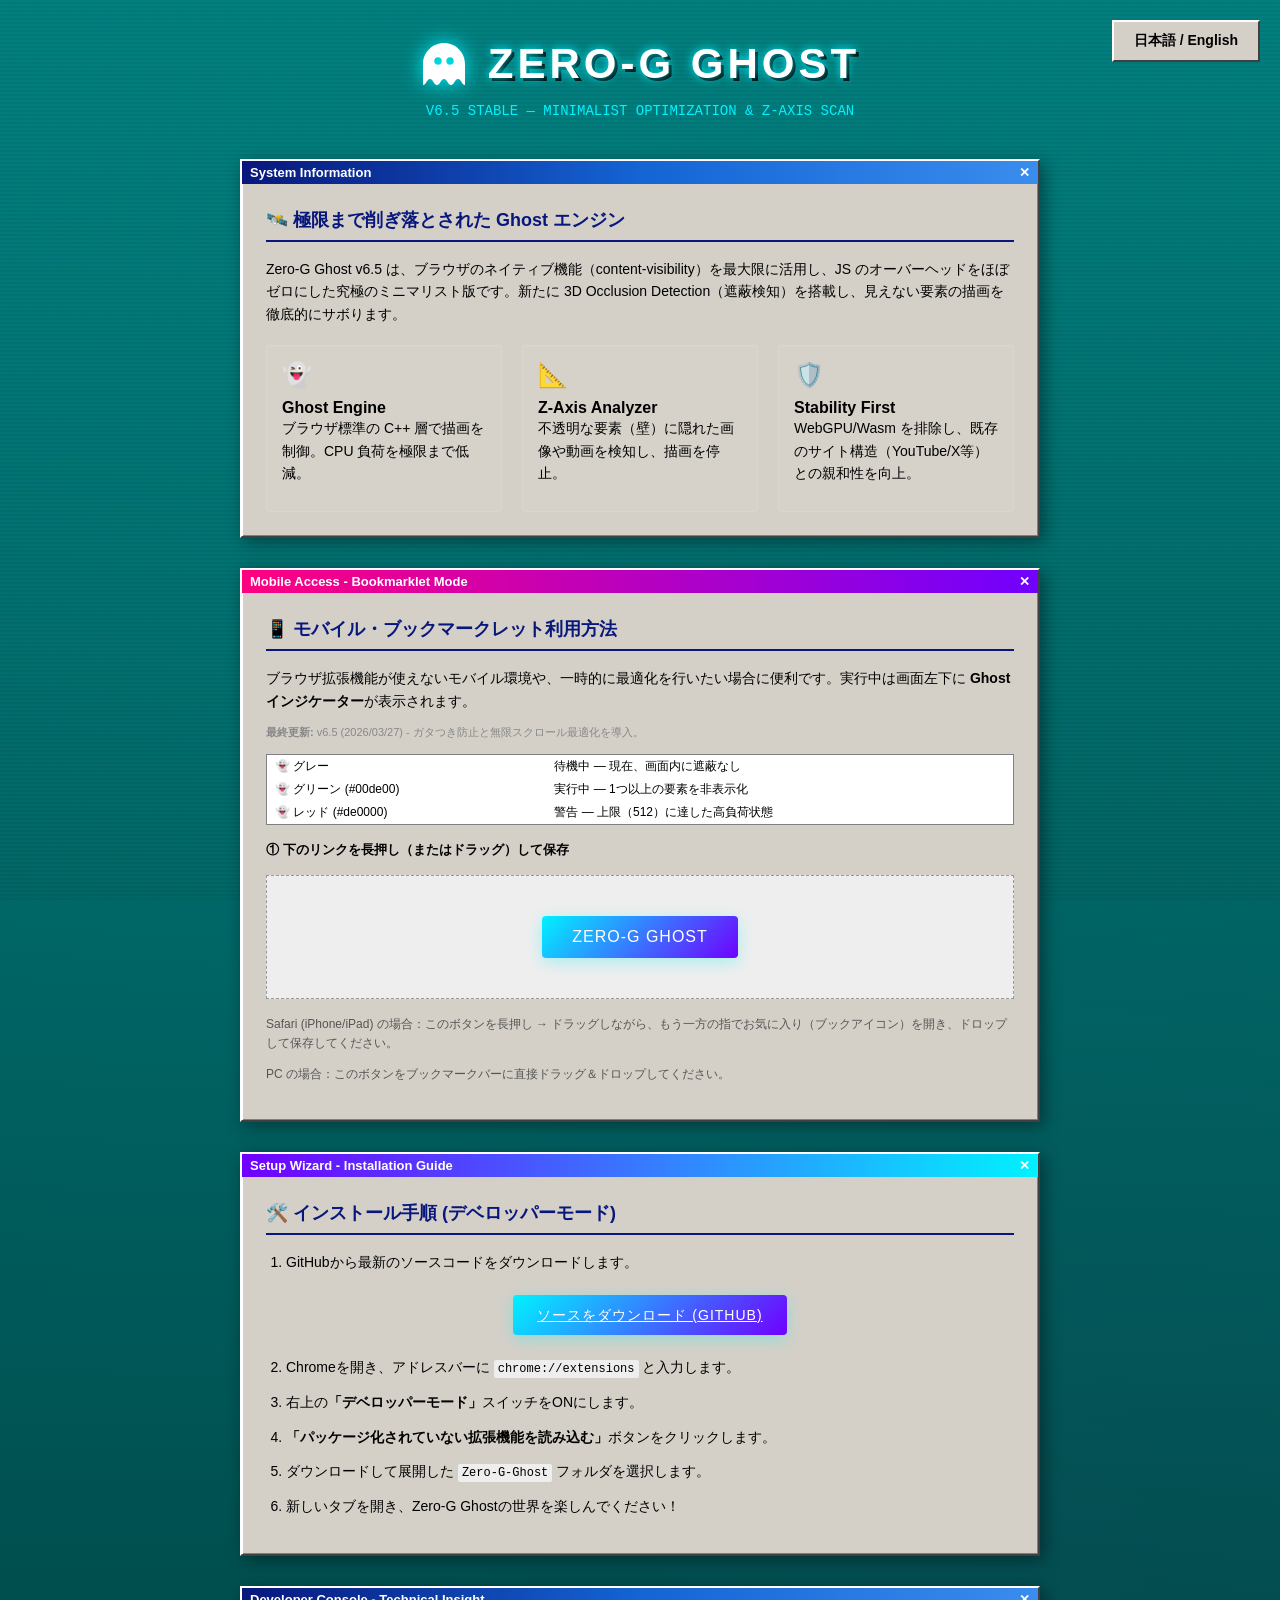
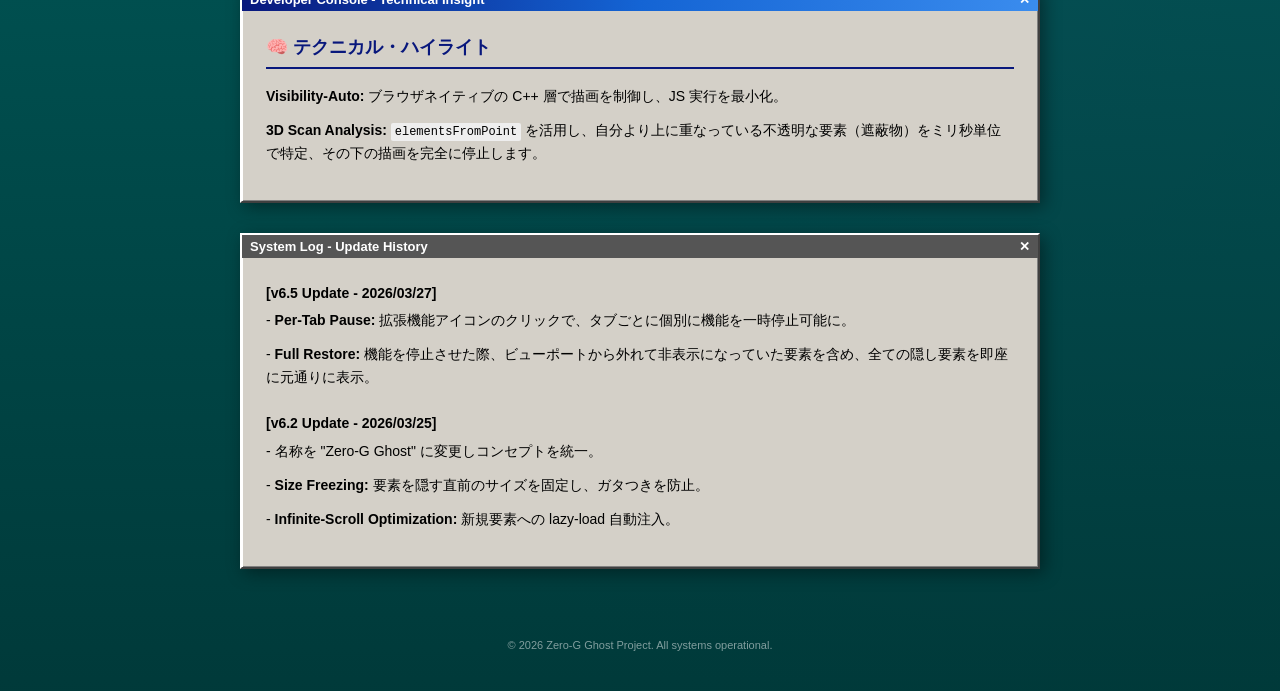
==== commit 120e3edb: "Add files via upload" ====
--- a/index.html
+++ b/index.html
@@ -264,7 +264,12 @@
     </div>
 
     <header>
-        <h1>Zero-G Ghost</h1>
+        <div style="display: flex; align-items: center; justify-content: center; gap: 20px; margin-bottom: 15px;">
+            <svg width="48" height="48" viewBox="0 0 16 16" xmlns="http://www.w3.org/2000/svg" style="filter: drop-shadow(0 0 10px var(--accent-glow));">
+                <path d="M8,1C4.134,1,1,4.134,1,8v7c1.168,0,1.168-2,2.333-2s1.168,2,2.333,2s1.168-2,2.333-2s1.168,2,2.333,2s1.168-2,2.333-2s1.168,2,2.333,2V8C15,4.134,11.866,1,8,1z M6,8.25c-0.69,0-1.25-0.56-1.25-1.25s0.56-1.25,1.25-1.25s1.25,0.56,1.25,1.25S6.69,8.25,6,8.25z M10,8.25c-0.69,0-1.25-0.56-1.25-1.25s0.56-1.25,1.25-1.25s1.25,0.56,1.25,1.25S10.69,8.25,10,8.25z" fill="#ffffff"/>
+            </svg>
+            <h1 style="margin-bottom: 0;">Zero-G Ghost</h1>
+        </div>
         <div class="tagline">v6.5 Stable — Minimalist Optimization &amp; Z-Axis Scan</div>
     </header>
 
@@ -499,8 +504,10 @@
             </div>
             <div class="lang-en hidden">
                 <p style="color: #000; font-weight: bold; margin-bottom: 5px;">[v6.5 Update - 2026/03/27]</p>
-                <p>- <strong>Per-Tab Pause:</strong> Extension icon click now safely toggles per-tab optimization without affecting other tabs.</p>
-                <p>- <strong>Full Restore:</strong> Pausing instantly unfreezes and restores all culled elements across the entire page, not just the viewport.</p>
+                <p>- <strong>Per-Tab Pause:</strong> Extension icon click now safely toggles per-tab optimization
+                    without affecting other tabs.</p>
+                <p>- <strong>Full Restore:</strong> Pausing instantly unfreezes and restores all culled elements across
+                    the entire page, not just the viewport.</p>
                 <br>
                 <p style="color: #000; font-weight: bold; margin-bottom: 5px;">[v6.2 Update - 2026/03/25]</p>
                 <p>- Renamed to "Zero-G Ghost" for cohesive branding.</p>
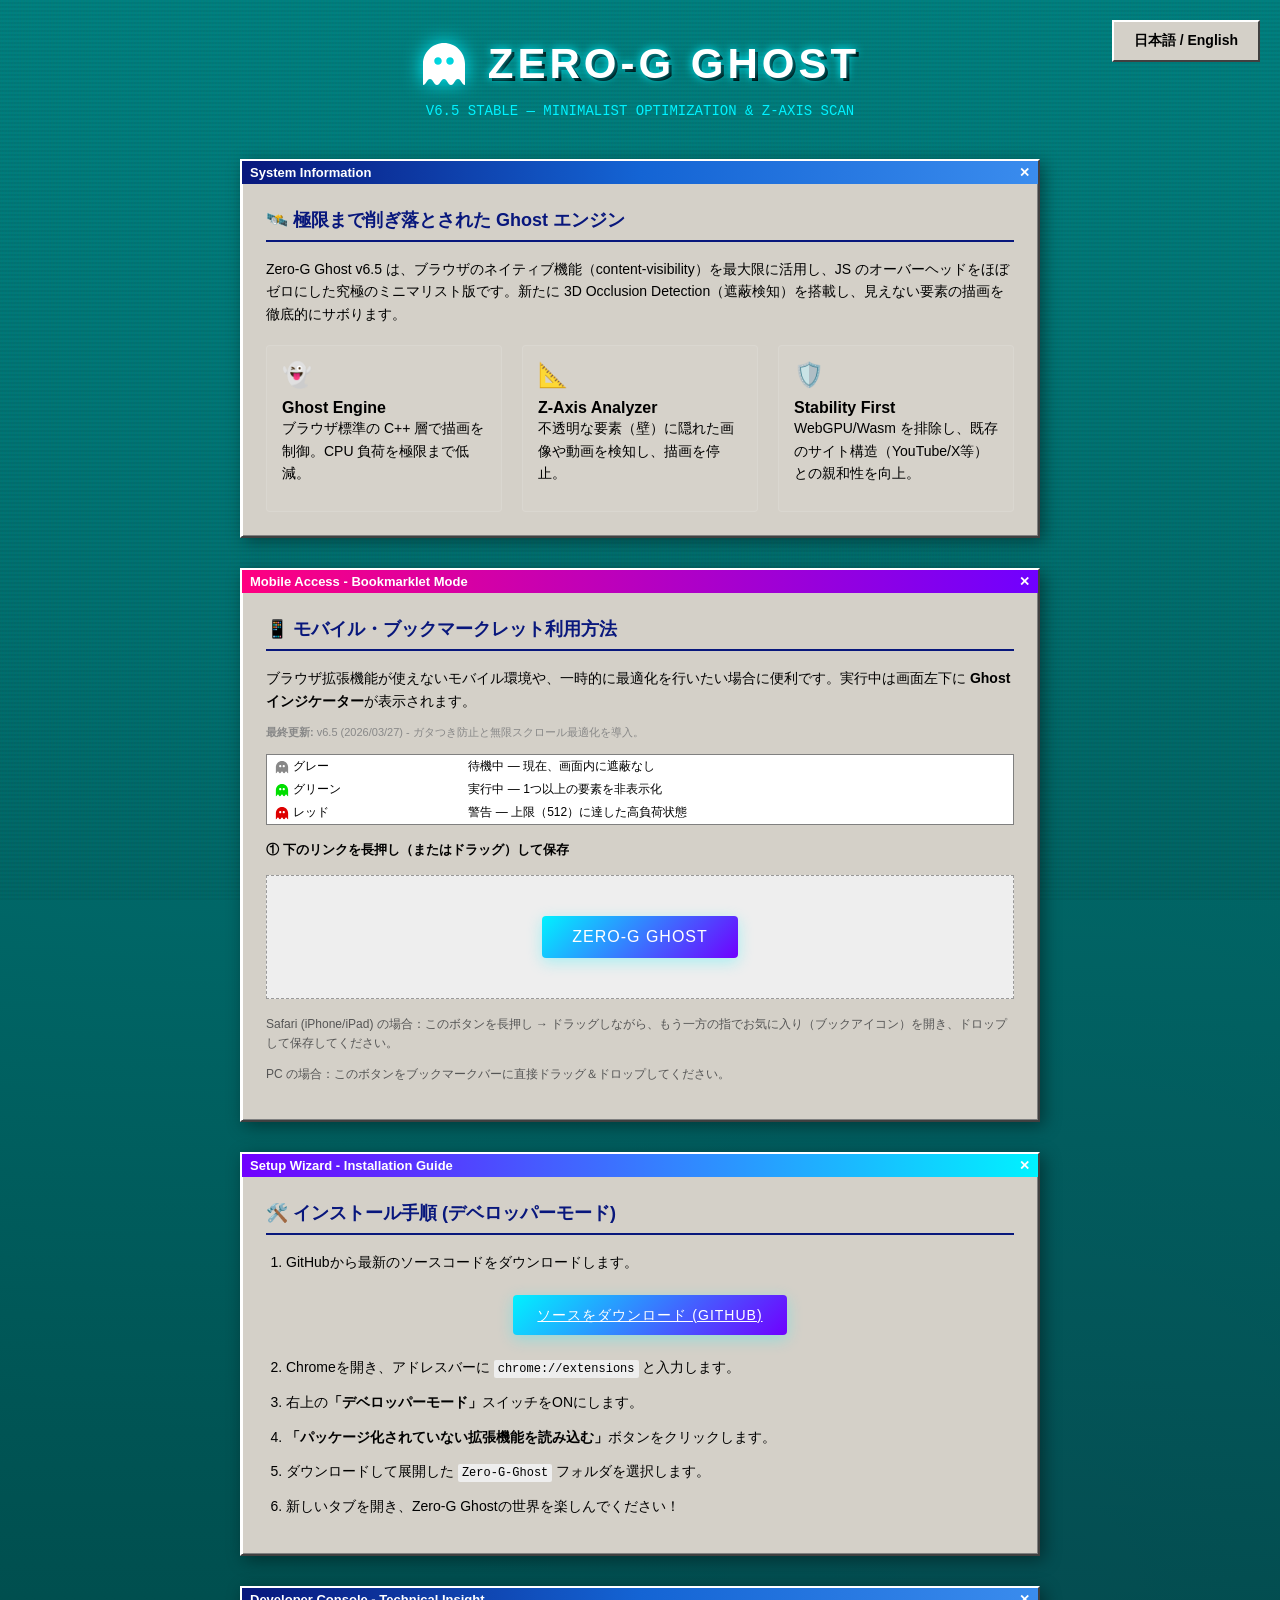
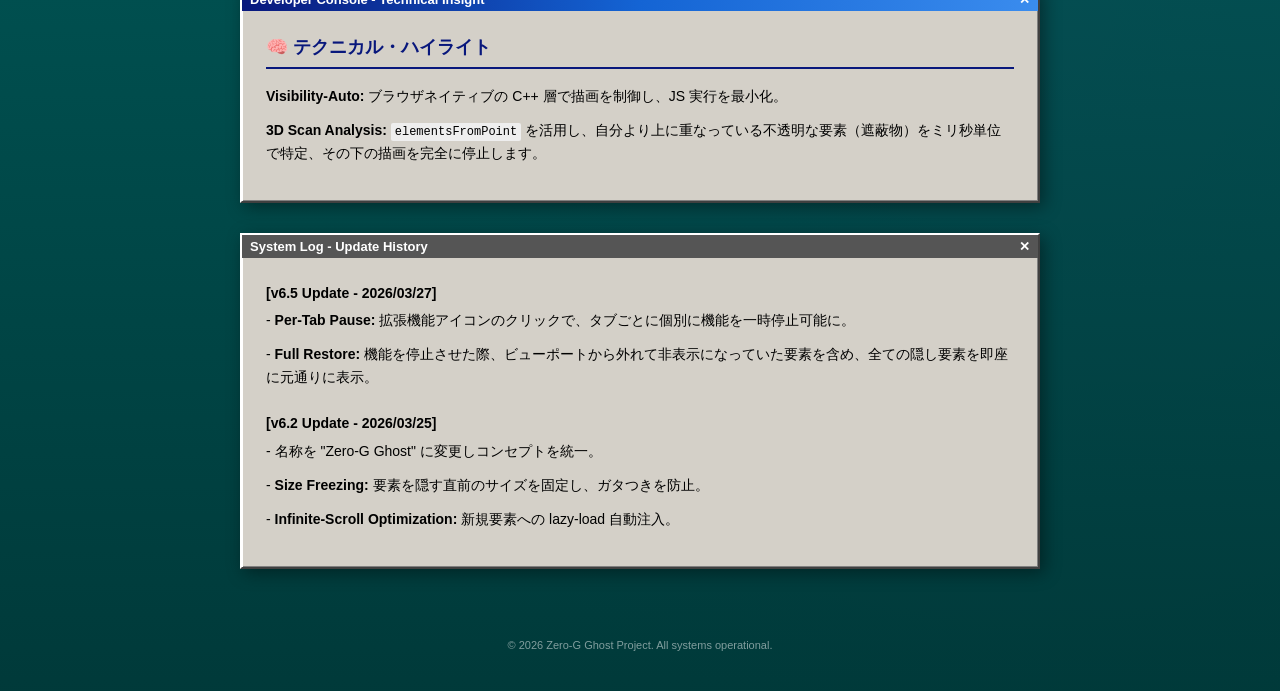
==== commit adbbc814: "インジケーターの修正とfavicon設定" ====
--- a/index.html
+++ b/index.html
@@ -5,6 +5,7 @@
     <meta charset="UTF-8">
     <meta name="viewport" content="width=device-width, initial-scale=1.0">
     <title>Zero-G Ghost | User Guide</title>
+    <link rel="icon" type="image/svg+xml" href="favicon.svg">
     <style>
         :root {
             --bg-color: #008080;
@@ -347,15 +348,15 @@
 
                 <table style="font-size: 12px; margin: 12px 0; border-collapse: collapse; width: 100%;">
                     <tr>
-                        <td style="padding: 3px 8px;">👻 グレー</td>
+                        <td style="padding: 3px 8px;"><svg width="14" height="14" viewBox="0 0 16 16" xmlns="http://www.w3.org/2000/svg" style="vertical-align: middle; margin-right: 4px;"><path d="M8,1C4.134,1,1,4.134,1,8v7c1.168,0,1.168-2,2.333-2s1.168,2,2.333,2s1.168-2,2.333-2s1.168,2,2.333,2s1.168-2,2.333-2s1.168,2,2.333,2V8C15,4.134,11.866,1,8,1z M6,8.25c-0.69,0-1.25-0.56-1.25-1.25s0.56-1.25,1.25-1.25s1.25,0.56,1.25,1.25S6.69,8.25,6,8.25z M10,8.25c-0.69,0-1.25-0.56-1.25-1.25s0.56-1.25,1.25-1.25s1.25,0.56,1.25,1.25S10.69,8.25,10,8.25z" fill="#888888"/></svg>グレー</td>
                         <td style="padding: 3px 8px;">待機中 — 現在、画面内に遮蔽なし</td>
                     </tr>
                     <tr>
-                        <td style="padding: 3px 8px;">👻 グリーン (#00de00)</td>
+                        <td style="padding: 3px 8px;"><svg width="14" height="14" viewBox="0 0 16 16" xmlns="http://www.w3.org/2000/svg" style="vertical-align: middle; margin-right: 4px;"><path d="M8,1C4.134,1,1,4.134,1,8v7c1.168,0,1.168-2,2.333-2s1.168,2,2.333,2s1.168-2,2.333-2s1.168,2,2.333,2s1.168-2,2.333-2s1.168,2,2.333,2V8C15,4.134,11.866,1,8,1z M6,8.25c-0.69,0-1.25-0.56-1.25-1.25s0.56-1.25,1.25-1.25s1.25,0.56,1.25,1.25S6.69,8.25,6,8.25z M10,8.25c-0.69,0-1.25-0.56-1.25-1.25s0.56-1.25,1.25-1.25s1.25,0.56,1.25,1.25S10.69,8.25,10,8.25z" fill="#00de00"/></svg>グリーン</td>
                         <td style="padding: 3px 8px;">実行中 — 1つ以上の要素を非表示化</td>
                     </tr>
                     <tr>
-                        <td style="padding: 3px 8px;">👻 レッド (#de0000)</td>
+                        <td style="padding: 3px 8px;"><svg width="14" height="14" viewBox="0 0 16 16" xmlns="http://www.w3.org/2000/svg" style="vertical-align: middle; margin-right: 4px;"><path d="M8,1C4.134,1,1,4.134,1,8v7c1.168,0,1.168-2,2.333-2s1.168,2,2.333,2s1.168-2,2.333-2s1.168,2,2.333,2s1.168-2,2.333-2s1.168,2,2.333,2V8C15,4.134,11.866,1,8,1z M6,8.25c-0.69,0-1.25-0.56-1.25-1.25s0.56-1.25,1.25-1.25s1.25,0.56,1.25,1.25S6.69,8.25,6,8.25z M10,8.25c-0.69,0-1.25-0.56-1.25-1.25s0.56-1.25,1.25-1.25s1.25,0.56,1.25,1.25S10.69,8.25,10,8.25z" fill="#de0000"/></svg>レッド</td>
                         <td style="padding: 3px 8px;">警告 — 上限（512）に達した高負荷状態</td>
                     </tr>
                 </table>
@@ -389,15 +390,15 @@
 
                 <table style="font-size: 12px; margin: 12px 0; border-collapse: collapse; width: 100%;">
                     <tr>
-                        <td style="padding: 3px 8px;">👻 Grey</td>
+                        <td style="padding: 3px 8px;"><svg width="14" height="14" viewBox="0 0 16 16" xmlns="http://www.w3.org/2000/svg" style="vertical-align: middle; margin-right: 4px;"><path d="M8,1C4.134,1,1,4.134,1,8v7c1.168,0,1.168-2,2.333-2s1.168,2,2.333,2s1.168-2,2.333-2s1.168,2,2.333,2s1.168-2,2.333-2s1.168,2,2.333,2V8C15,4.134,11.866,1,8,1z M6,8.25c-0.69,0-1.25-0.56-1.25-1.25s0.56-1.25,1.25-1.25s1.25,0.56,1.25,1.25S6.69,8.25,6,8.25z M10,8.25c-0.69,0-1.25-0.56-1.25-1.25s0.56-1.25,1.25-1.25s1.25,0.56,1.25,1.25S10.69,8.25,10,8.25z" fill="#888888"/></svg>Grey</td>
                         <td style="padding: 3px 8px;">Idle — no occlusion detected</td>
                     </tr>
                     <tr>
-                        <td style="padding: 3px 8px;">👻 Green (#00de00)</td>
+                        <td style="padding: 3px 8px;"><svg width="14" height="14" viewBox="0 0 16 16" xmlns="http://www.w3.org/2000/svg" style="vertical-align: middle; margin-right: 4px;"><path d="M8,1C4.134,1,1,4.134,1,8v7c1.168,0,1.168-2,2.333-2s1.168,2,2.333,2s1.168-2,2.333-2s1.168,2,2.333,2s1.168-2,2.333-2s1.168,2,2.333,2V8C15,4.134,11.866,1,8,1z M6,8.25c-0.69,0-1.25-0.56-1.25-1.25s0.56-1.25,1.25-1.25s1.25,0.56,1.25,1.25S6.69,8.25,6,8.25z M10,8.25c-0.69,0-1.25-0.56-1.25-1.25s0.56-1.25,1.25-1.25s1.25,0.56,1.25,1.25S10.69,8.25,10,8.25z" fill="#00de00"/></svg>Green</td>
                         <td style="padding: 3px 8px;">Active — 1+ elements hidden</td>
                     </tr>
                     <tr>
-                        <td style="padding: 3px 8px;">👻 Red (#de0000)</td>
+                        <td style="padding: 3px 8px;"><svg width="14" height="14" viewBox="0 0 16 16" xmlns="http://www.w3.org/2000/svg" style="vertical-align: middle; margin-right: 4px;"><path d="M8,1C4.134,1,1,4.134,1,8v7c1.168,0,1.168-2,2.333-2s1.168,2,2.333,2s1.168-2,2.333-2s1.168,2,2.333,2s1.168-2,2.333-2s1.168,2,2.333,2V8C15,4.134,11.866,1,8,1z M6,8.25c-0.69,0-1.25-0.56-1.25-1.25s0.56-1.25,1.25-1.25s1.25,0.56,1.25,1.25S6.69,8.25,6,8.25z M10,8.25c-0.69,0-1.25-0.56-1.25-1.25s0.56-1.25,1.25-1.25s1.25,0.56,1.25,1.25S10.69,8.25,10,8.25z" fill="#de0000"/></svg>Red</td>
                         <td style="padding: 3px 8px;">Alert — 512-element cap reached</td>
                     </tr>
                 </table>
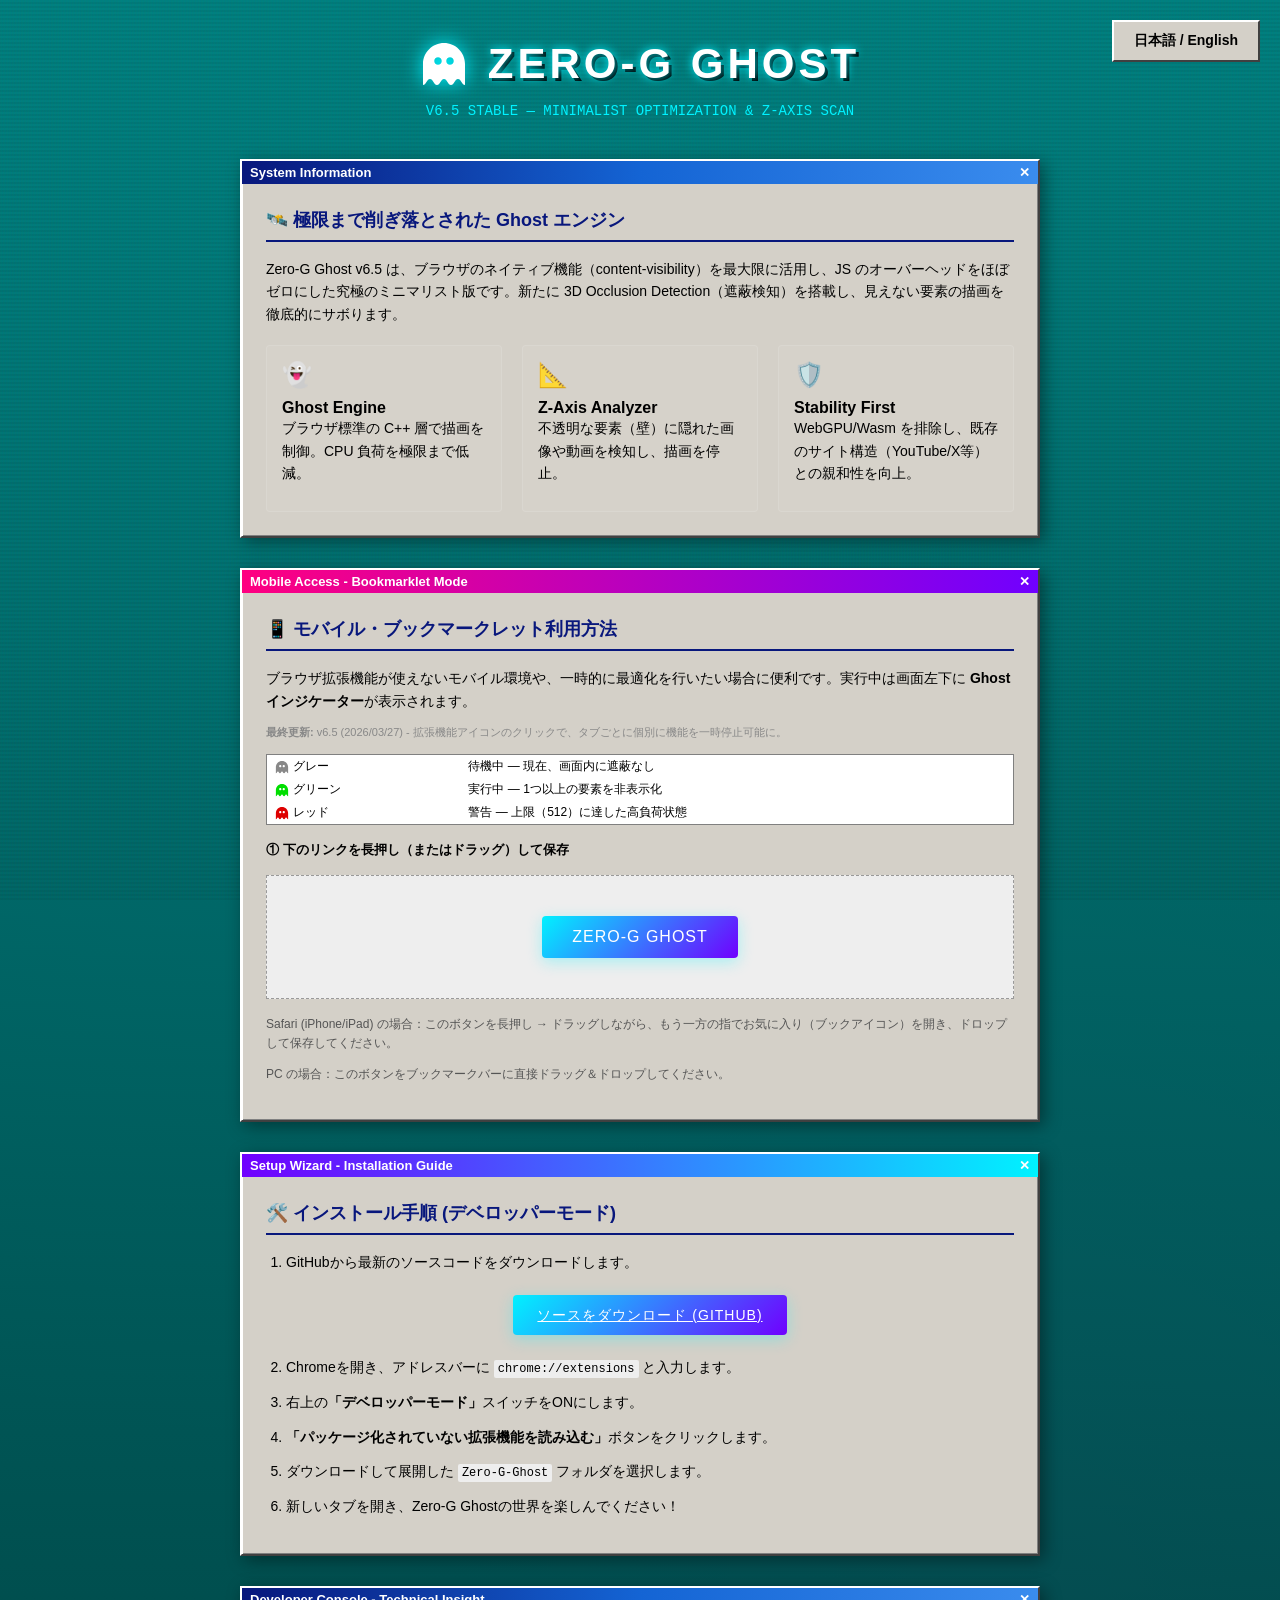
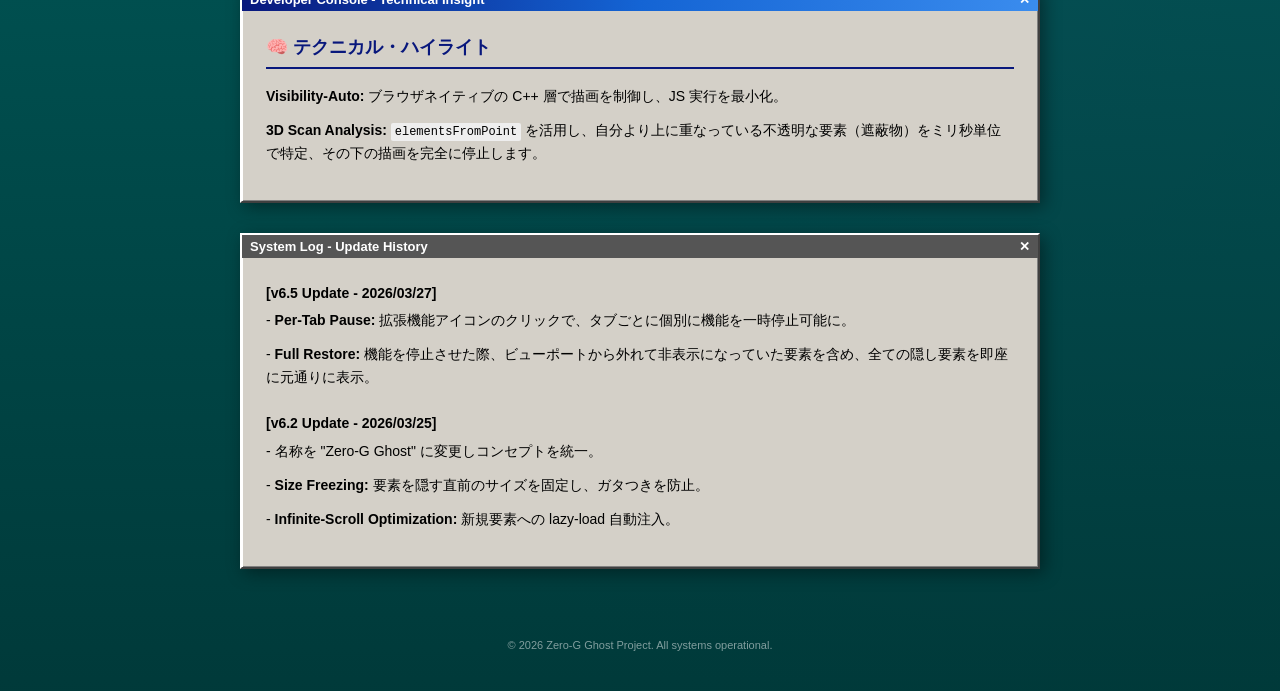
==== commit 79ce1d78: "Add files via upload" ====
--- a/index.html
+++ b/index.html
@@ -259,6 +259,13 @@
 </head>
 
 <body>
+    <!-- SVG Assets Definition -->
+    <svg style="display: none;">
+        <symbol id="icon-ghost" viewBox="0 0 16 16">
+            <path
+                d="M8,1C4.134,1,1,4.134,1,8v7c1.168,0,1.168-2,2.333-2s1.168,2,2.333,2s1.168-2,2.333-2s1.168,2,2.333,2s1.168-2,2.333-2s1.168,2,2.333,2V8C15,4.134,11.866,1,8,1z M6,8.25c-0.69,0-1.25-0.56-1.25-1.25s0.56-1.25,1.25-1.25s1.25,0.56,1.25,1.25S6.69,8.25,6,8.25z M10,8.25c-0.69,0-1.25-0.56-1.25-1.25s0.56-1.25,1.25-1.25s1.25,0.56,1.25,1.25S10.69,8.25,10,8.25z" />
+        </symbol>
+    </svg>
 
     <div class="lang-switcher">
         <button class="btn" onclick="switchLang()">日本語 / English</button>
@@ -266,8 +273,8 @@
 
     <header>
         <div style="display: flex; align-items: center; justify-content: center; gap: 20px; margin-bottom: 15px;">
-            <svg width="48" height="48" viewBox="0 0 16 16" xmlns="http://www.w3.org/2000/svg" style="filter: drop-shadow(0 0 10px var(--accent-glow));">
-                <path d="M8,1C4.134,1,1,4.134,1,8v7c1.168,0,1.168-2,2.333-2s1.168,2,2.333,2s1.168-2,2.333-2s1.168,2,2.333,2s1.168-2,2.333-2s1.168,2,2.333,2V8C15,4.134,11.866,1,8,1z M6,8.25c-0.69,0-1.25-0.56-1.25-1.25s0.56-1.25,1.25-1.25s1.25,0.56,1.25,1.25S6.69,8.25,6,8.25z M10,8.25c-0.69,0-1.25-0.56-1.25-1.25s0.56-1.25,1.25-1.25s1.25,0.56,1.25,1.25S10.69,8.25,10,8.25z" fill="#ffffff"/>
+            <svg width="48" height="48" style="filter: drop-shadow(0 0 10px var(--accent-glow)); fill: #ffffff;">
+                <use href="#icon-ghost" />
             </svg>
             <h1 style="margin-bottom: 0;">Zero-G Ghost</h1>
         </div>
@@ -343,20 +350,29 @@
                 <h2>📱 モバイル・ブックマークレット利用方法</h2>
                 <p>ブラウザ拡張機能が使えないモバイル環境や、一時的に最適化を行いたい場合に便利です。実行中は画面左下に <strong>Ghost インジケーター</strong>が表示されます。</p>
                 <p style="margin-top: 5px; font-size: 11px; color: #888;">
-                    <strong>最終更新:</strong> v6.5 (2026/03/27) - ガタつき防止と無限スクロール最適化を導入。
+                    <strong>最終更新:</strong> v6.5 (2026/03/27) - 拡張機能アイコンのクリックで、タブごとに個別に機能を一時停止可能に。
                 </p>
 
                 <table style="font-size: 12px; margin: 12px 0; border-collapse: collapse; width: 100%;">
                     <tr>
-                        <td style="padding: 3px 8px;"><svg width="14" height="14" viewBox="0 0 16 16" xmlns="http://www.w3.org/2000/svg" style="vertical-align: middle; margin-right: 4px;"><path d="M8,1C4.134,1,1,4.134,1,8v7c1.168,0,1.168-2,2.333-2s1.168,2,2.333,2s1.168-2,2.333-2s1.168,2,2.333,2s1.168-2,2.333-2s1.168,2,2.333,2V8C15,4.134,11.866,1,8,1z M6,8.25c-0.69,0-1.25-0.56-1.25-1.25s0.56-1.25,1.25-1.25s1.25,0.56,1.25,1.25S6.69,8.25,6,8.25z M10,8.25c-0.69,0-1.25-0.56-1.25-1.25s0.56-1.25,1.25-1.25s1.25,0.56,1.25,1.25S10.69,8.25,10,8.25z" fill="#888888"/></svg>グレー</td>
+                        <td style="padding: 3px 8px;"><svg width="14" height="14"
+                                style="vertical-align: middle; margin-right: 4px; fill: #888888;">
+                                <use href="#icon-ghost" />
+                            </svg>グレー</td>
                         <td style="padding: 3px 8px;">待機中 — 現在、画面内に遮蔽なし</td>
                     </tr>
                     <tr>
-                        <td style="padding: 3px 8px;"><svg width="14" height="14" viewBox="0 0 16 16" xmlns="http://www.w3.org/2000/svg" style="vertical-align: middle; margin-right: 4px;"><path d="M8,1C4.134,1,1,4.134,1,8v7c1.168,0,1.168-2,2.333-2s1.168,2,2.333,2s1.168-2,2.333-2s1.168,2,2.333,2s1.168-2,2.333-2s1.168,2,2.333,2V8C15,4.134,11.866,1,8,1z M6,8.25c-0.69,0-1.25-0.56-1.25-1.25s0.56-1.25,1.25-1.25s1.25,0.56,1.25,1.25S6.69,8.25,6,8.25z M10,8.25c-0.69,0-1.25-0.56-1.25-1.25s0.56-1.25,1.25-1.25s1.25,0.56,1.25,1.25S10.69,8.25,10,8.25z" fill="#00de00"/></svg>グリーン</td>
+                        <td style="padding: 3px 8px;"><svg width="14" height="14"
+                                style="vertical-align: middle; margin-right: 4px; fill: #00de00;">
+                                <use href="#icon-ghost" />
+                            </svg>グリーン</td>
                         <td style="padding: 3px 8px;">実行中 — 1つ以上の要素を非表示化</td>
                     </tr>
                     <tr>
-                        <td style="padding: 3px 8px;"><svg width="14" height="14" viewBox="0 0 16 16" xmlns="http://www.w3.org/2000/svg" style="vertical-align: middle; margin-right: 4px;"><path d="M8,1C4.134,1,1,4.134,1,8v7c1.168,0,1.168-2,2.333-2s1.168,2,2.333,2s1.168-2,2.333-2s1.168,2,2.333,2s1.168-2,2.333-2s1.168,2,2.333,2V8C15,4.134,11.866,1,8,1z M6,8.25c-0.69,0-1.25-0.56-1.25-1.25s0.56-1.25,1.25-1.25s1.25,0.56,1.25,1.25S6.69,8.25,6,8.25z M10,8.25c-0.69,0-1.25-0.56-1.25-1.25s0.56-1.25,1.25-1.25s1.25,0.56,1.25,1.25S10.69,8.25,10,8.25z" fill="#de0000"/></svg>レッド</td>
+                        <td style="padding: 3px 8px;"><svg width="14" height="14"
+                                style="vertical-align: middle; margin-right: 4px; fill: #de0000;">
+                                <use href="#icon-ghost" />
+                            </svg>レッド</td>
                         <td style="padding: 3px 8px;">警告 — 上限（512）に達した高負荷状態</td>
                     </tr>
                 </table>
@@ -390,15 +406,24 @@
 
                 <table style="font-size: 12px; margin: 12px 0; border-collapse: collapse; width: 100%;">
                     <tr>
-                        <td style="padding: 3px 8px;"><svg width="14" height="14" viewBox="0 0 16 16" xmlns="http://www.w3.org/2000/svg" style="vertical-align: middle; margin-right: 4px;"><path d="M8,1C4.134,1,1,4.134,1,8v7c1.168,0,1.168-2,2.333-2s1.168,2,2.333,2s1.168-2,2.333-2s1.168,2,2.333,2s1.168-2,2.333-2s1.168,2,2.333,2V8C15,4.134,11.866,1,8,1z M6,8.25c-0.69,0-1.25-0.56-1.25-1.25s0.56-1.25,1.25-1.25s1.25,0.56,1.25,1.25S6.69,8.25,6,8.25z M10,8.25c-0.69,0-1.25-0.56-1.25-1.25s0.56-1.25,1.25-1.25s1.25,0.56,1.25,1.25S10.69,8.25,10,8.25z" fill="#888888"/></svg>Grey</td>
+                        <td style="padding: 3px 8px;"><svg width="14" height="14"
+                                style="vertical-align: middle; margin-right: 4px; fill: #888888;">
+                                <use href="#icon-ghost" />
+                            </svg>Grey</td>
                         <td style="padding: 3px 8px;">Idle — no occlusion detected</td>
                     </tr>
                     <tr>
-                        <td style="padding: 3px 8px;"><svg width="14" height="14" viewBox="0 0 16 16" xmlns="http://www.w3.org/2000/svg" style="vertical-align: middle; margin-right: 4px;"><path d="M8,1C4.134,1,1,4.134,1,8v7c1.168,0,1.168-2,2.333-2s1.168,2,2.333,2s1.168-2,2.333-2s1.168,2,2.333,2s1.168-2,2.333-2s1.168,2,2.333,2V8C15,4.134,11.866,1,8,1z M6,8.25c-0.69,0-1.25-0.56-1.25-1.25s0.56-1.25,1.25-1.25s1.25,0.56,1.25,1.25S6.69,8.25,6,8.25z M10,8.25c-0.69,0-1.25-0.56-1.25-1.25s0.56-1.25,1.25-1.25s1.25,0.56,1.25,1.25S10.69,8.25,10,8.25z" fill="#00de00"/></svg>Green</td>
+                        <td style="padding: 3px 8px;"><svg width="14" height="14"
+                                style="vertical-align: middle; margin-right: 4px; fill: #00de00;">
+                                <use href="#icon-ghost" />
+                            </svg>Green</td>
                         <td style="padding: 3px 8px;">Active — 1+ elements hidden</td>
                     </tr>
                     <tr>
-                        <td style="padding: 3px 8px;"><svg width="14" height="14" viewBox="0 0 16 16" xmlns="http://www.w3.org/2000/svg" style="vertical-align: middle; margin-right: 4px;"><path d="M8,1C4.134,1,1,4.134,1,8v7c1.168,0,1.168-2,2.333-2s1.168,2,2.333,2s1.168-2,2.333-2s1.168,2,2.333,2s1.168-2,2.333-2s1.168,2,2.333,2V8C15,4.134,11.866,1,8,1z M6,8.25c-0.69,0-1.25-0.56-1.25-1.25s0.56-1.25,1.25-1.25s1.25,0.56,1.25,1.25S6.69,8.25,6,8.25z M10,8.25c-0.69,0-1.25-0.56-1.25-1.25s0.56-1.25,1.25-1.25s1.25,0.56,1.25,1.25S10.69,8.25,10,8.25z" fill="#de0000"/></svg>Red</td>
+                        <td style="padding: 3px 8px;"><svg width="14" height="14"
+                                style="vertical-align: middle; margin-right: 4px; fill: #de0000;">
+                                <use href="#icon-ghost" />
+                            </svg>Red</td>
                         <td style="padding: 3px 8px;">Alert — 512-element cap reached</td>
                     </tr>
                 </table>
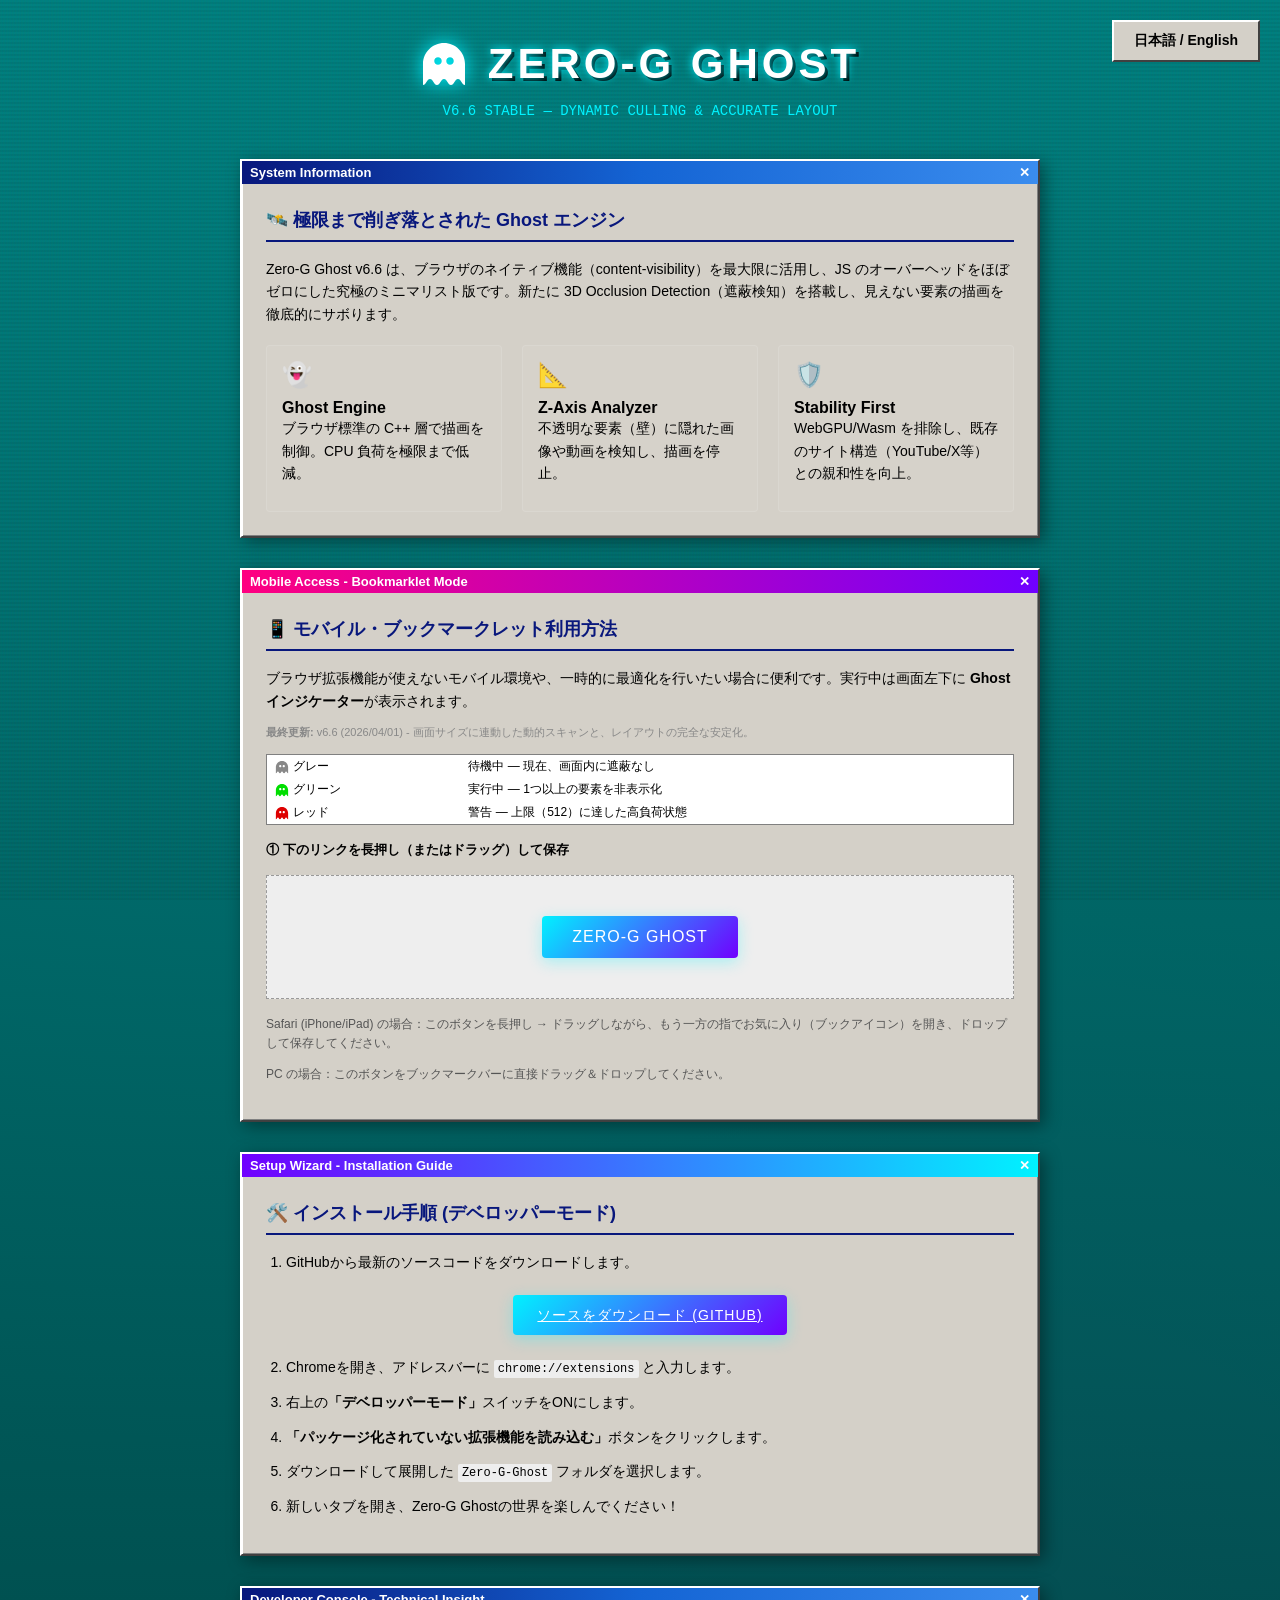
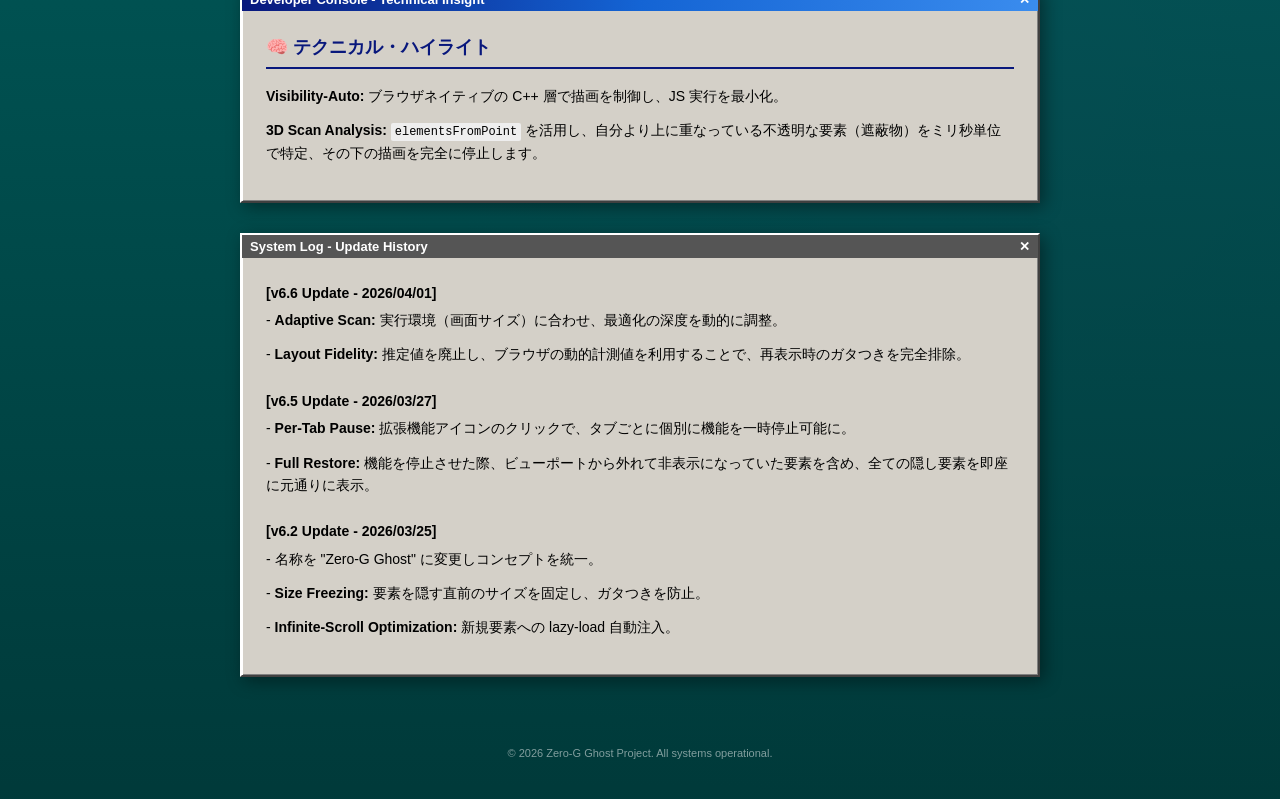
==== commit c547d844: "v6.6 - 画面サイズに連動した動的スキャンと、レイアウトの安定化。 - Adaptive Scan: 実行環境（画面サイズ）に合わせ、最適化の深度を動的に調整。  - Layout Fidel" ====
--- a/index.html
+++ b/index.html
@@ -278,7 +278,7 @@
             </svg>
             <h1 style="margin-bottom: 0;">Zero-G Ghost</h1>
         </div>
-        <div class="tagline">v6.5 Stable — Minimalist Optimization &amp; Z-Axis Scan</div>
+        <div class="tagline">v6.6 Stable — Dynamic Culling &amp; Accurate Layout</div>
     </header>
 
     <!-- INTRODUCTION SECTION -->
@@ -290,7 +290,7 @@
         <div class="win-content">
             <div class="lang-jp">
                 <h2>🛰️ 極限まで削ぎ落とされた Ghost エンジン</h2>
-                <p>Zero-G Ghost v6.5 は、ブラウザのネイティブ機能（content-visibility）を最大限に活用し、JS
+                <p>Zero-G Ghost v6.6 は、ブラウザのネイティブ機能（content-visibility）を最大限に活用し、JS
                     のオーバーヘッドをほぼゼロにした究極のミニマリスト版です。新たに 3D Occlusion Detection（遮蔽検知）を搭載し、見えない要素の描画を徹底的にサボります。</p>
 
                 <div class="features-grid">
@@ -314,7 +314,7 @@
 
             <div class="lang-en hidden">
                 <h2>🛰️ Stripped-down "Ghost" Engine</h2>
-                <p>Zero-G Ghost v6.5 is the ultimate minimalist edition, leveraging native browser features
+                <p>Zero-G Ghost v6.6 is the ultimate minimalist edition, leveraging native browser features
                     (content-visibility) to bring JS overhead to nearly zero. Now features 3D Occlusion Detection to
                     aggressively cull hidden elements.</p>
 
@@ -350,7 +350,7 @@
                 <h2>📱 モバイル・ブックマークレット利用方法</h2>
                 <p>ブラウザ拡張機能が使えないモバイル環境や、一時的に最適化を行いたい場合に便利です。実行中は画面左下に <strong>Ghost インジケーター</strong>が表示されます。</p>
                 <p style="margin-top: 5px; font-size: 11px; color: #888;">
-                    <strong>最終更新:</strong> v6.5 (2026/03/27) - 拡張機能アイコンのクリックで、タブごとに個別に機能を一時停止可能に。
+                    <strong>最終更新:</strong> v6.6 (2026/04/01) - 画面サイズに連動した動的スキャンと、レイアウトの完全な安定化。
                 </p>
 
                 <table style="font-size: 12px; margin: 12px 0; border-collapse: collapse; width: 100%;">
@@ -400,8 +400,7 @@
                 <p>Useful for mobile environments or whenever you want temporary optimization. A <strong>Ghost
                         Indicator</strong> will appear in the bottom-left while active.</p>
                 <p style="margin-top: 5px; font-size: 11px; color: #888;">
-                    <strong>Latest Update:</strong> v6.5 (2026/03/27) - Improved flicker prevention and infinite scroll
-                    support.
+                    <strong>Latest Update:</strong> v6.6 (2026/04/01) - Viewport-aware dynamic scanning and pixel-perfect layout stability.
                 </p>
 
                 <table style="font-size: 12px; margin: 12px 0; border-collapse: collapse; width: 100%;">
@@ -519,6 +518,10 @@
         </div>
         <div class="win-content" style="font-family: 'Courier New', monospace; font-size: 11px;">
             <div class="lang-jp">
+                <p style="color: #000; font-weight: bold; margin-bottom: 5px;">[v6.6 Update - 2026/04/01]</p>
+                <p>- <strong>Adaptive Scan:</strong> 実行環境（画面サイズ）に合わせ、最適化の深度を動的に調整。</p>
+                <p>- <strong>Layout Fidelity:</strong> 推定値を廃止し、ブラウザの動的計測値を利用することで、再表示時のガタつきを完全排除。</p>
+                <br>
                 <p style="color: #000; font-weight: bold; margin-bottom: 5px;">[v6.5 Update - 2026/03/27]</p>
                 <p>- <strong>Per-Tab Pause:</strong> 拡張機能アイコンのクリックで、タブごとに個別に機能を一時停止可能に。</p>
                 <p>- <strong>Full Restore:</strong> 機能を停止させた際、ビューポートから外れて非表示になっていた要素を含め、全ての隠し要素を即座に元通りに表示。</p>
@@ -529,6 +532,10 @@
                 <p>- <strong>Infinite-Scroll Optimization:</strong> 新規要素への lazy-load 自動注入。</p>
             </div>
             <div class="lang-en hidden">
+                <p style="color: #000; font-weight: bold; margin-bottom: 5px;">[v6.6 Update - 2026/04/01]</p>
+                <p>- <strong>Adaptive Scan:</strong> Dynamically adjusts scan range based on actual viewport height.</p>
+                <p>- <strong>Layout Fidelity:</strong> Migrated to auto-sizing for hidden elements to eliminate any remaining layout shift.</p>
+                <br>
                 <p style="color: #000; font-weight: bold; margin-bottom: 5px;">[v6.5 Update - 2026/03/27]</p>
                 <p>- <strong>Per-Tab Pause:</strong> Extension icon click now safely toggles per-tab optimization
                     without affecting other tabs.</p>
@@ -568,7 +575,7 @@
     <script>
         (function () {
             const GHOST_PATH = "M8,1C4.134,1,1,4.134,1,8v7c1.168,0,1.168-2,2.333-2s1.168,2,2.333,2s1.168-2,2.333-2s1.168,2,2.333,2s1.168-2,2.333-2s1.168,2,2.333,2V8C15,4.134,11.866,1,8,1z M6,8.25c-0.69,0-1.25-0.56-1.25-1.25s0.56-1.25,1.25-1.25s1.25,0.56,1.25,1.25S6.69,8.25,6,8.25z M10,8.25c-0.69,0-1.25-0.56-1.25-1.25s0.56-1.25,1.25-1.25s1.25,0.56,1.25,1.25S10.69,8.25,10,8.25z";
-            const code = `(function(){if(window.__ZEROG_GHOST__)return;window.__ZEROG_GHOST__=true;const isD=window.matchMedia('(prefers-color-scheme:dark)').matches;const idlCol=isD?'#dedede':'#3a3a3a';var s=document.createElement('style');s.innerHTML='.zg-ghost-target{content-visibility:auto;contain-intrinsic-size:1px 500px;contain:paint layout style}.zg-hidden{content-visibility:hidden!important;visibility:hidden!important;contain:strict!important}.zg-ghost-target:not(.zg-hidden){animation:zg-fade-in .3s ease-out}@keyframes zg-fade-in{from{opacity:.8;transform:translateY(5px)}to{opacity:1;transform:translateY(0)}}';document.head.appendChild(s);const MAX=512,FIELDS=6,rectB=new Float32Array(MAX*FIELDS),occlR=new Uint8Array(MAX),visT=[];let _scP=false;const _wrap=document.createElement('div');_wrap.style.cssText='position:fixed;bottom:0;left:0;width:24px;height:24px;pointer-events:none;z-index:2147483647;opacity:0.7';_wrap.innerHTML='<svg viewBox=\"0 0 16 16\" style=\"width:100%;height:100%\"><path id=\"zg-gh-svg\" d=\"${GHOST_PATH}\" fill=\"'+idlCol+'\"/></svg>';document.documentElement.appendChild(_wrap);const _path=document.getElementById('zg-gh-svg');function setInd(st){if(st==='alert')_path.setAttribute('fill','#de0000');else if(st==='active')_path.setAttribute('fill','#00de00');else _path.setAttribute('fill',idlCol)}function freezeSize(el){if(el.__zg_frozen__)return;const w=el.offsetWidth,h=el.offsetHeight;if(w>0&&h>0){el.style.width=w+'px';el.style.height=h+'px';el.__zg_frozen__=true}}function unfreezeSize(el){if(!el.__zg_frozen__)return;el.style.width='';el.style.height='';el.__zg_frozen__=false}function isL(e){const s=e.src||e.currentSrc||(e.getAttribute&&e.getAttribute('src'))||'';return/^(blob:|data:)/i.test(s)}function isO(c){if(!c||c==='transparent'||c==='rgba(0,0,0,0)')return !1;if(!c.match(/rgba?\\([\\d., ]+\\)/))return !0;const p=c.match(/[\\d.]+/g);return p&&p.length===4?parseFloat(p[3])>0.05:!0}function effZ(e){let n=e;while(n&&n!==document.documentElement){const z=parseInt(getComputedStyle(n).zIndex,10);if(!isNaN(z))return z;n=n.parentElement}return 0}function fC(bx,by,bw,bh,tx,ty,tw,th){return bx<=tx&&by<=ty&&(bx+bw)>=(tx+tw)&&(by+bh)>=(tx+tw)&&(by+bh)>=(ty+th)}function runS(){_scP=!1;const c=visT.length;if(!c){setInd('idle');return}if(c>=MAX){setInd('alert')}for(let i=0;i<c;i++){const t=visT[i];if(!t||!t.isConnected||isL(t)){occlR[i]=0;continue}const r=t.getBoundingClientRect();if(r.width<=0||r.height<=0){occlR[i]=0;continue}const b=i*FIELDS;rectB[b]=r.left;rectB[b+1]=r.top;rectB[b+2]=r.width;rectB[b+3]=r.height;const cx=r.left+r.width*.5,cy=r.top+r.height*.5,inS=4,pts=[[cx,cy],[r.left+inS,r.top+inS],[r.right-inS,r.top+inS],[r.left+inS,r.bottom-inS],[r.right-inS,r.bottom-inS]];const tZ=effZ(t);let bl=!1;for(let p=0;p<pts.length;p++){const cds=document.elementsFromPoint(pts[p][0],pts[p][1]);for(let j=0;j<cds.length;j++){const blk=cds[j];if(blk===t||t.contains(blk)||blk.contains(t))continue;if(isL(blk))continue;const cs=getComputedStyle(blk),o=parseFloat(cs.opacity);if(o<.95)continue;if(!isO(cs.backgroundColor)&&!isO(cs.background))continue;const bZ=effZ(blk);if(bZ<=tZ)continue;const br=blk.getBoundingClientRect();if(fC(br.left,br.top,br.width,br.height,r.left,r.top,r.width,r.height)){bl=!0;break}}if(bl)break}occlR[i]=bl?1:0}let anyHid=false;for(let i=0;i<c;i++){const el=visT[i];if(!el)continue;if(occlR[i]===1){freezeSize(el);el.classList.add('zg-hidden');anyHid=true}else if(el.classList.contains('zg-hidden')&&el.__zg_occluded__){unfreezeSize(el);el.classList.remove('zg-hidden')}el.__zg_occluded__=(occlR[i]===1)}if(c<MAX)setInd(anyHid?'active':'idle')}function schS(){if(_scP)return;_scP=!0;('requestIdleCallback' in window)?requestIdleCallback(runS,{timeout:200}):setTimeout(runS,100)}const iO=new IntersectionObserver(es=>{for(let i=0;i<es.length;i++){const e=es[i],el=e.target,idx=visT.indexOf(el);if(e.isIntersecting){if(idx===-1&&visT.length<MAX)visT.push(el);if(!el.__zg_occluded__){unfreezeSize(el);el.classList.remove('zg-hidden')}if(el.tagName==='VIDEO'&&el.__zg_playing_state__)el.play().catch(()=>{})}else{if(idx!==-1){visT.splice(idx,1);el.__zg_occluded__=!1}if(isL(el))continue;freezeSize(el);el.classList.add('zg-hidden');if(el.tagName==='VIDEO'){el.__zg_playing_state__=!el.paused;el.pause()}}}schS()},{rootMargin:'400px 0px 400px 0px',threshold:0});const reg=el=>{if(el.__zg_registered__)return;const t=el.tagName;if(t==='IMG'||t==='VIDEO'||t==='IFRAME'||t==='PICTURE'){el.__zg_registered__=!0;el.classList.add('zg-ghost-target');iO.observe(el)}};const mO=new MutationObserver(ms=>{let nS=!1;for(let i=0;i<ms.length;i++){const ad=ms[i].addedNodes;for(let j=0;j<ad.length;j++){const n=ad[j];if(n.nodeType===1){if(n.tagName==='IMG'||n.tagName==='IFRAME'){if(!n.getAttribute('loading'))n.setAttribute('loading','lazy')}const lt=n.querySelectorAll('img,iframe');for(let k=0;k<lt.length;k++)if(!lt[k].getAttribute('loading'))lt[k].setAttribute('loading','lazy');reg(n);n.querySelectorAll('img,video,iframe,picture').forEach(reg);nS=!0}}}if(nS)schS()});const init=()=>{document.querySelectorAll('img,video,iframe,picture').forEach(reg);mO.observe(document.documentElement,{childList:true,subtree:true});console.log('[Zero-G Ghost] v6.5 Bookmarklet + Indicator engaged.')};(document.readyState==='loading')?document.addEventListener('DOMContentLoaded',init):init()})();`;
+            const code = `(function(){if(window.__ZEROG_GHOST__)return;window.__ZEROG_GHOST__=true;const isD=window.matchMedia('(prefers-color-scheme:dark)').matches;const idlCol=isD?'#dedede':'#3a3a3a';var s=document.createElement('style');s.innerHTML='.zg-ghost-target{content-visibility:auto;contain-intrinsic-size:auto;contain:paint layout style}.zg-hidden{content-visibility:hidden!important;visibility:hidden!important;contain:strict!important}.zg-ghost-target:not(.zg-hidden){animation:zg-fade-in .3s ease-out}@keyframes zg-fade-in{from{opacity:.8;transform:translateY(5px)}to{opacity:1;transform:translateY(0)}}';document.head.appendChild(s);const MAX=512,FIELDS=6,rectB=new Float32Array(MAX*FIELDS),occlR=new Uint8Array(MAX),visT=[];let _scP=false;const _wrap=document.createElement('div');_wrap.style.cssText='position:fixed;bottom:0;left:0;width:24px;height:24px;pointer-events:none;z-index:2147483647;opacity:0.7';_wrap.innerHTML='<svg viewBox=\"0 0 16 16\" style=\"width:100%;height:100%\"><path id=\"zg-gh-svg\" d=\"${GHOST_PATH}\" fill=\"'+idlCol+'\"/></svg>';document.documentElement.appendChild(_wrap);const _path=document.getElementById('zg-gh-svg');function setInd(st){if(st==='alert')_path.setAttribute('fill','#de0000');else if(st==='active')_path.setAttribute('fill','#00de00');else _path.setAttribute('fill',idlCol)}function freezeSize(el){if(el.__zg_frozen__)return;const w=el.offsetWidth,h=el.offsetHeight;if(w>0&&h>0){el.style.width=w+'px';el.style.height=h+'px';el.__zg_frozen__=true}}function unfreezeSize(el){if(!el.__zg_frozen__)return;el.style.width='';el.style.height='';el.__zg_frozen__=false}function isL(e){const s=e.src||e.currentSrc||(e.getAttribute&&e.getAttribute('src'))||'';return/^(blob:|data:)/i.test(s)}function isO(c){if(!c||c==='transparent'||c==='rgba(0,0,0,0)')return !1;if(!c.match(/rgba?\\([\\d., ]+\\)/))return !0;const p=c.match(/[\\d.]+/g);return p&&p.length===4?parseFloat(p[3])>0.05:!0}function effZ(e){let n=e;while(n&&n!==document.documentElement){const z=parseInt(getComputedStyle(n).zIndex,10);if(!isNaN(z))return z;n=n.parentElement}return 0}function fC(bx,by,bw,bh,tx,ty,tw,th){return bx<=tx&&by<=ty&&(bx+bw)>=(tx+tw)&&(by+bh)>=(tx+tw)&&(by+bh)>=(ty+th)}function runS(){_scP=!1;const c=visT.length;if(!c){setInd('idle');return}if(c>=MAX){setInd('alert')}for(let i=0;i<c;i++){const t=visT[i];if(!t||!t.isConnected||isL(t)){occlR[i]=0;continue}const r=t.getBoundingClientRect();if(r.width<=0||r.height<=0){occlR[i]=0;continue}const b=i*FIELDS;rectB[b]=r.left;rectB[b+1]=r.top;rectB[b+2]=r.width;rectB[b+3]=r.height;const cx=r.left+r.width*.5,cy=r.top+r.height*.5,inS=4,pts=[[cx,cy],[r.left+inS,r.top+inS],[r.right-inS,r.top+inS],[r.left+inS,r.bottom-inS],[r.right-inS,r.bottom-inS]];const tZ=effZ(t);let bl=!1;for(let p=0;p<pts.length;p++){const cds=document.elementsFromPoint(pts[p][0],pts[p][1]);for(let j=0;j<cds.length;j++){const blk=cds[j];if(blk===t||t.contains(blk)||blk.contains(t))continue;if(isL(blk))continue;const cs=getComputedStyle(blk),o=parseFloat(cs.opacity);if(o<.95)continue;if(!isO(cs.backgroundColor)&&!isO(cs.background))continue;const bZ=effZ(blk);if(bZ<=tZ)continue;const br=blk.getBoundingClientRect();if(fC(br.left,br.top,br.width,br.height,r.left,r.top,r.width,r.height)){bl=!0;break}}if(bl)break}occlR[i]=bl?1:0}let anyHid=false;for(let i=0;i<c;i++){const el=visT[i];if(!el)continue;if(occlR[i]===1){freezeSize(el);el.classList.add('zg-hidden');anyHid=true}else if(el.classList.contains('zg-hidden')&&el.__zg_occluded__){unfreezeSize(el);el.classList.remove('zg-hidden')}el.__zg_occluded__=(occlR[i]===1)}if(c<MAX)setInd(anyHid?'active':'idle')}function schS(){if(_scP)return;_scP=!0;('requestIdleCallback' in window)?requestIdleCallback(runS,{timeout:200}):setTimeout(runS,100)}const iO=new IntersectionObserver(es=>{for(let i=0;i<es.length;i++){const e=es[i],el=e.target,idx=visT.indexOf(el);if(e.isIntersecting){if(idx===-1&&visT.length<MAX)visT.push(el);if(!el.__zg_occluded__){unfreezeSize(el);el.classList.remove('zg-hidden')}if(el.tagName==='VIDEO'&&el.__zg_playing_state__)el.play().catch(()=>{})}else{if(idx!==-1){visT.splice(idx,1);el.__zg_occluded__=!1}if(isL(el))continue;freezeSize(el);el.classList.add('zg-hidden');if(el.tagName==='VIDEO'){el.__zg_playing_state__=!el.paused;el.pause()}}}schS()},{rootMargin:(function(){const m=Math.round(Math.min(Math.max(window.innerHeight*.8,150),600));return m+'px 0px '+m+'px 0px'})(),threshold:0});const reg=el=>{if(el.__zg_registered__)return;const t=el.tagName;if(t==='IMG'||t==='VIDEO'||t==='IFRAME'||t==='PICTURE'){el.__zg_registered__=!0;el.classList.add('zg-ghost-target');iO.observe(el)}};const mO=new MutationObserver(ms=>{let nS=!1;for(let i=0;i<ms.length;i++){const ad=ms[i].addedNodes;for(let j=0;j<ad.length;j++){const n=ad[j];if(n.nodeType===1){if(n.tagName==='IMG'||n.tagName==='IFRAME'){if(!n.getAttribute('loading'))n.setAttribute('loading','lazy')}const lt=n.querySelectorAll('img,iframe');for(let k=0;k<lt.length;k++)if(!lt[k].getAttribute('loading'))lt[k].setAttribute('loading','lazy');reg(n);n.querySelectorAll('img,video,iframe,picture').forEach(reg);nS=!0}}}if(nS)schS()});const syncT=()=>{if(typeof chrome!=='undefined'&&chrome.runtime&&chrome.runtime.sendMessage){chrome.runtime.sendMessage({type:'UPDATE_STATUS',isDark:window.matchMedia('(prefers-color-scheme:dark)').matches})}};const init=()=>{document.querySelectorAll('img,video,iframe,picture').forEach(reg);mO.observe(document.documentElement,{childList:true,subtree:true});window.matchMedia('(prefers-color-scheme:dark)').addEventListener('change',syncT);syncT();console.log('[Zero-G Ghost] v6.6 Bookmarklet + Indicator engaged.')};(document.readyState==='loading')?document.addEventListener('DOMContentLoaded',init):init()})();`;
 
             document.querySelectorAll('.btn-bookmarklet').forEach(btn => {
                 btn.href = "javascript:" + code;
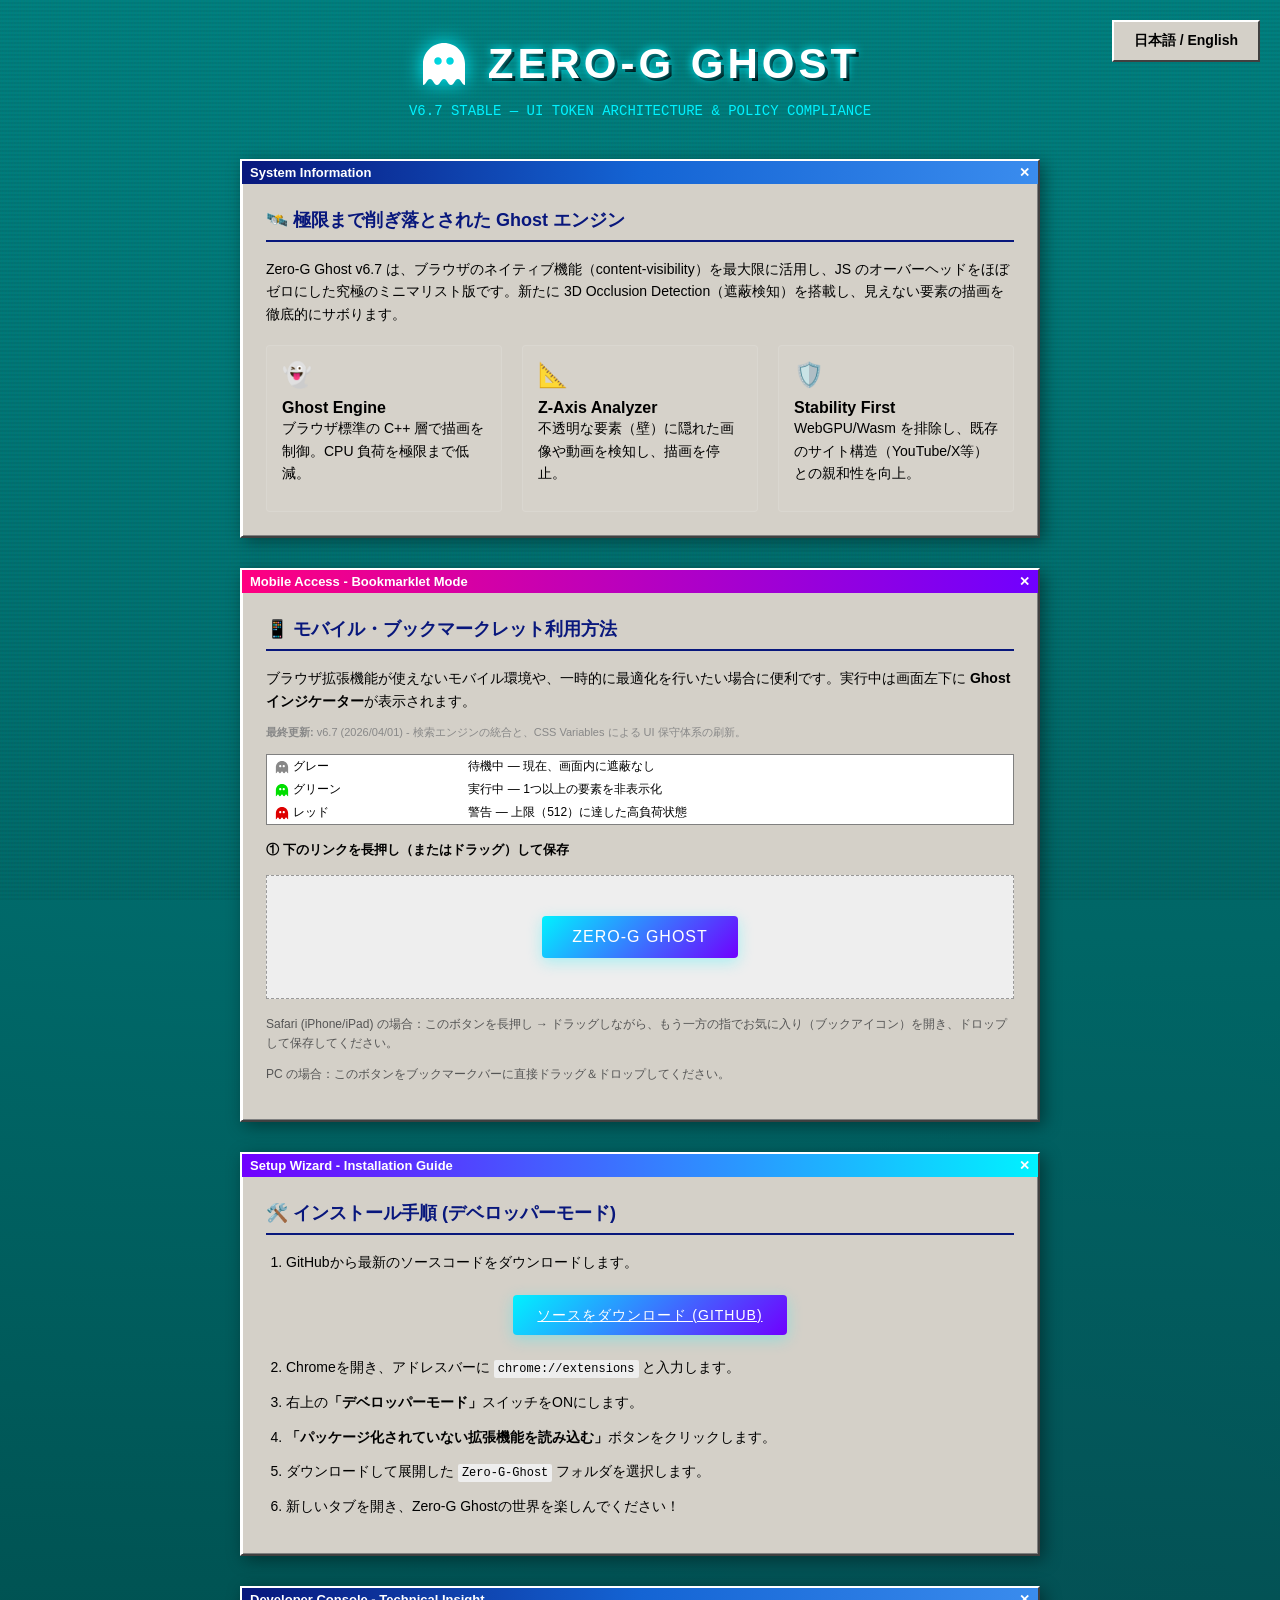
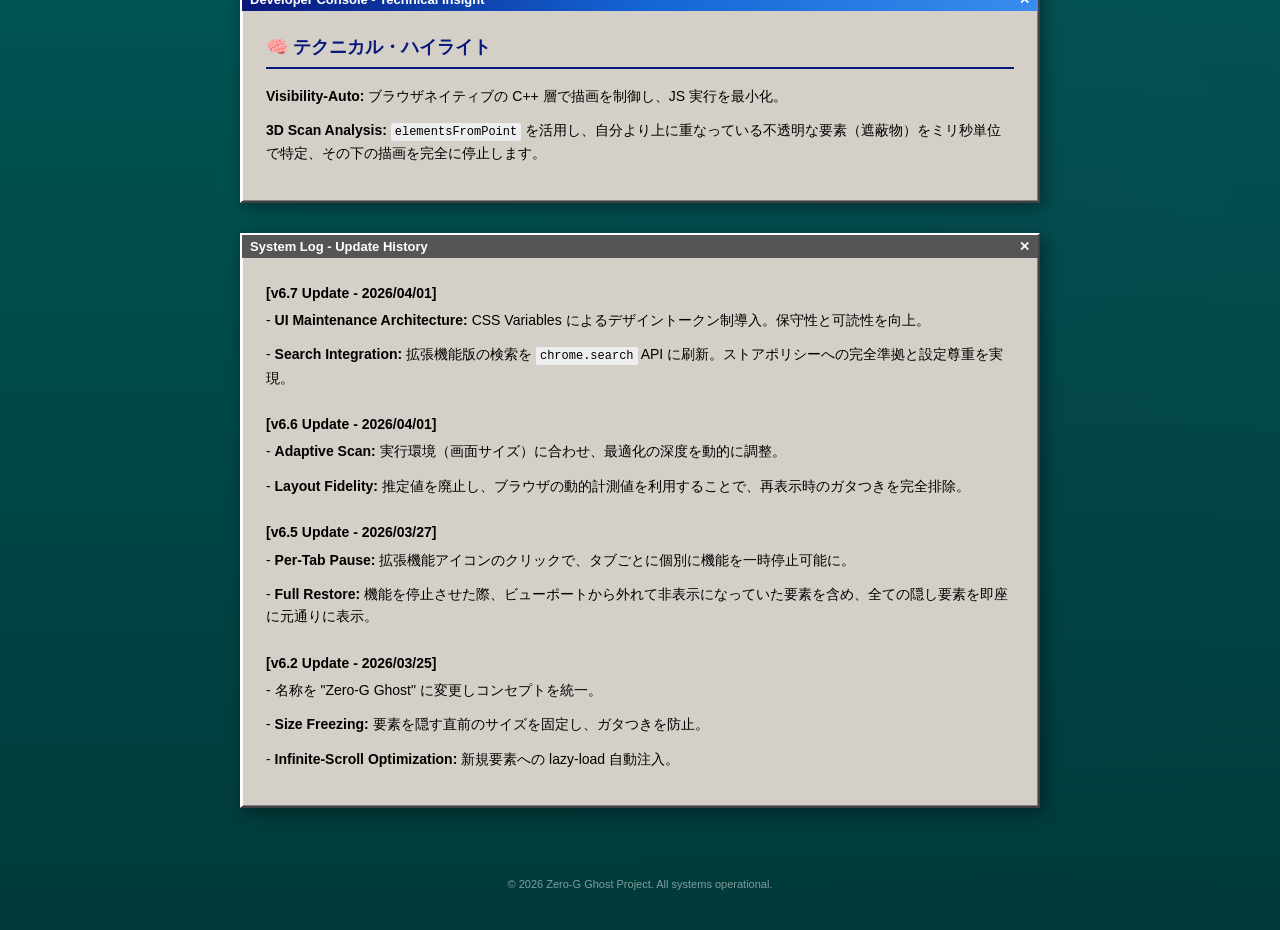
==== commit 232328ff: "検索エンジンの統合と、CSS Variables による UI 保守体系の刷新。 - UI Maintenance Architecture: CSS Variables によるデザイントークン制導入" ====
--- a/index.html
+++ b/index.html
@@ -6,256 +6,8 @@
     <meta name="viewport" content="width=device-width, initial-scale=1.0">
     <title>Zero-G Ghost | User Guide</title>
     <link rel="icon" type="image/svg+xml" href="favicon.svg">
-    <style>
-        :root {
-            --bg-color: #008080;
-            --win-bg: #d4d0c8;
-            --win-blue: #08177c;
-            --accent-glow: #00f2ff;
-            --glass-bg: rgba(255, 255, 255, 0.15);
-            --text-main: #000;
-            --text-white: #fff;
-        }
-
-        * {
-            margin: 0;
-            padding: 0;
-            box-sizing: border-box;
-            font-family: 'Tahoma', 'Verdana', 'MS UI Gothic', sans-serif;
-        }
-
-        body {
-            background: var(--bg-color);
-            background-image:
-                linear-gradient(rgba(0, 128, 128, 0.7), rgba(0, 50, 50, 0.9)),
-                radial-gradient(circle at 20% 30%, rgba(0, 242, 255, 0.15) 0%, transparent 40%),
-                radial-gradient(circle at 80% 70%, rgba(255, 0, 255, 0.1) 0%, transparent 40%);
-            min-height: 100vh;
-            color: var(--text-main);
-            overflow-x: hidden;
-            padding: 40px 20px;
-            display: flex;
-            flex-direction: column;
-            align-items: center;
-        }
-
-        /* Scanline effect - Moved behind content */
-        body::before {
-            content: " ";
-            display: block;
-            position: fixed;
-            top: 0;
-            left: 0;
-            bottom: 0;
-            right: 0;
-            background: linear-gradient(rgba(18, 16, 16, 0) 50%, rgba(0, 0, 0, 0.05) 50%),
-                linear-gradient(90deg, rgba(255, 0, 0, 0.02), rgba(0, 255, 0, 0.01), rgba(0, 0, 255, 0.02));
-            z-index: 1;
-            background-size: 100% 4px, 3px 100%;
-            pointer-events: none;
-        }
-
-        /* Glass Container (Base for Windows) */
-        .glass-panel {
-            position: relative;
-            z-index: 10;
-            background: var(--glass-bg);
-            backdrop-filter: blur(12px);
-            -webkit-backdrop-filter: blur(12px);
-            border: 1px solid rgba(255, 255, 255, 0.2);
-            border-radius: 0;
-            box-shadow: 0 8px 32px rgba(0, 0, 0, 0.3), inset 0 0 0 1px rgba(255, 255, 255, 0.1);
-            max-width: 800px;
-            width: 100%;
-            margin-bottom: 30px;
-            animation: fadeIn 0.8s ease-out;
-        }
-
-        .win-window {
-            background: var(--win-bg);
-            border: 2px solid;
-            border-color: #fff #404040 #404040 #fff;
-            box-shadow: inset 1px 1px 0 #fff, inset -1px -1px 0 #808080, 4px 4px 16px rgba(0, 0, 0, 0.4);
-            margin-bottom: 30px;
-            width: 100%;
-            max-width: 800px;
-            border-radius: 0;
-        }
-
-        .win-titlebar {
-            background: linear-gradient(90deg, #08177c, #1464d4, #3a8cee);
-            color: white;
-            padding: 4px 8px;
-            display: flex;
-            justify-content: space-between;
-            align-items: center;
-            font-weight: bold;
-            font-size: 13px;
-            user-select: none;
-        }
-
-        .win-content {
-            padding: 24px;
-        }
-
-        header {
-            position: relative;
-            z-index: 20;
-        }
-
-        /* Typography */
-        h1 {
-            font-size: 42px;
-            text-transform: uppercase;
-            letter-spacing: 4px;
-            color: #fff;
-            text-shadow: 0 0 10px var(--accent-glow), 3px 3px 0 #000;
-            margin-bottom: 10px;
-            text-align: center;
-        }
-
-        .tagline {
-            text-align: center;
-            color: var(--accent-glow);
-            font-family: 'Courier New', monospace;
-            font-size: 14px;
-            margin-bottom: 40px;
-            text-transform: uppercase;
-        }
-
-        h2 {
-            border-bottom: 2px solid var(--win-blue);
-            padding-bottom: 8px;
-            margin-bottom: 16px;
-            font-size: 18px;
-            color: var(--win-blue);
-        }
-
-        p,
-        li {
-            font-size: 14px;
-            line-height: 1.6;
-            margin-bottom: 12px;
-        }
-
-        /* Buttons */
-        .btn {
-            display: inline-block;
-            padding: 10px 20px;
-            background: var(--win-bg);
-            border: 2px solid;
-            border-color: #fff #404040 #404040 #fff;
-            cursor: pointer;
-            text-decoration: none;
-            color: #000;
-            font-weight: bold;
-            font-size: 14px;
-            transition: all 0.1s;
-            border-radius: 0;
-        }
-
-        .btn:active {
-            border-color: #404040 #fff #fff #404040;
-            transform: translate(1px, 1px);
-        }
-
-        .btn-modern {
-            background: linear-gradient(135deg, #00f2ff, #7000ff);
-            color: white;
-            border: none;
-            border-radius: 4px;
-            padding: 12px 24px;
-            box-shadow: 0 4px 15px rgba(0, 242, 255, 0.3);
-            text-transform: uppercase;
-            letter-spacing: 1px;
-            margin: 20px 0;
-            transition: transform 0.2s, box-shadow 0.2s;
-        }
-
-        .btn-modern:hover {
-            transform: translateY(-2px);
-            box-shadow: 0 6px 20px rgba(0, 242, 255, 0.5);
-        }
-
-        /* Language Switcher */
-        .lang-switcher {
-            position: fixed;
-            top: 20px;
-            right: 20px;
-            z-index: 2000;
-        }
-
-        /* Features Grid */
-        .features-grid {
-            display: grid;
-            grid-template-columns: repeat(auto-fit, minmax(200px, 1fr));
-            gap: 20px;
-            margin-top: 20px;
-        }
-
-        .feature-card {
-            background: rgba(255, 255, 255, 0.05);
-            padding: 15px;
-            border: 1px solid rgba(255, 255, 255, 0.1);
-            border-radius: 4px;
-        }
-
-        .feature-icon {
-            font-size: 24px;
-            margin-bottom: 10px;
-        }
-
-        /* Animations */
-        @keyframes fadeIn {
-            from {
-                opacity: 0;
-                transform: translateY(20px);
-            }
-
-            to {
-                opacity: 1;
-                transform: translateY(0);
-            }
-        }
-
-        .hidden {
-            display: none !important;
-        }
-
-        code {
-            background: #eee;
-            padding: 2px 4px;
-            border-radius: 2px;
-            font-family: 'Courier New', monospace;
-            font-size: 12px;
-        }
-
-        .github-link {
-            text-align: center;
-            margin: 30px 0;
-        }
-
-        /* Responsive */
-        @media (max-width: 600px) {
-            body {
-                padding-top: 80px;
-                /* Space for the fixed language switcher */
-            }
-
-            h1 {
-                font-size: 32px;
-            }
-
-            .win-content {
-                padding: 16px;
-            }
-        }
-
-        table {
-            border: 1px solid #808080;
-            background: #fff;
-        }
-    </style>
+    <link rel="stylesheet" href="ui-vars.css">
+    <link rel="stylesheet" href="index.css">
 </head>
 
 <body>
@@ -273,12 +25,12 @@
 
     <header>
         <div style="display: flex; align-items: center; justify-content: center; gap: 20px; margin-bottom: 15px;">
-            <svg width="48" height="48" style="filter: drop-shadow(0 0 10px var(--accent-glow)); fill: #ffffff;">
+            <svg width="48" height="48" style="filter: drop-shadow(0 0 10px var(--clr-accent-glow)); fill: #ffffff;">
                 <use href="#icon-ghost" />
             </svg>
             <h1 style="margin-bottom: 0;">Zero-G Ghost</h1>
         </div>
-        <div class="tagline">v6.6 Stable — Dynamic Culling &amp; Accurate Layout</div>
+        <div class="tagline">v6.7 Stable — UI Token Architecture &amp; Policy Compliance</div>
     </header>
 
     <!-- INTRODUCTION SECTION -->
@@ -290,7 +42,7 @@
         <div class="win-content">
             <div class="lang-jp">
                 <h2>🛰️ 極限まで削ぎ落とされた Ghost エンジン</h2>
-                <p>Zero-G Ghost v6.6 は、ブラウザのネイティブ機能（content-visibility）を最大限に活用し、JS
+                <p>Zero-G Ghost v6.7 は、ブラウザのネイティブ機能（content-visibility）を最大限に活用し、JS
                     のオーバーヘッドをほぼゼロにした究極のミニマリスト版です。新たに 3D Occlusion Detection（遮蔽検知）を搭載し、見えない要素の描画を徹底的にサボります。</p>
 
                 <div class="features-grid">
@@ -314,7 +66,7 @@
 
             <div class="lang-en hidden">
                 <h2>🛰️ Stripped-down "Ghost" Engine</h2>
-                <p>Zero-G Ghost v6.6 is the ultimate minimalist edition, leveraging native browser features
+                <p>Zero-G Ghost v6.7 is the ultimate minimalist edition, leveraging native browser features
                     (content-visibility) to bring JS overhead to nearly zero. Now features 3D Occlusion Detection to
                     aggressively cull hidden elements.</p>
 
@@ -350,7 +102,7 @@
                 <h2>📱 モバイル・ブックマークレット利用方法</h2>
                 <p>ブラウザ拡張機能が使えないモバイル環境や、一時的に最適化を行いたい場合に便利です。実行中は画面左下に <strong>Ghost インジケーター</strong>が表示されます。</p>
                 <p style="margin-top: 5px; font-size: 11px; color: #888;">
-                    <strong>最終更新:</strong> v6.6 (2026/04/01) - 画面サイズに連動した動的スキャンと、レイアウトの完全な安定化。
+                    <strong>最終更新:</strong> v6.7 (2026/04/01) - 検索エンジンの統合と、CSS Variables による UI 保守体系の刷新。
                 </p>
 
                 <table style="font-size: 12px; margin: 12px 0; border-collapse: collapse; width: 100%;">
@@ -400,7 +152,7 @@
                 <p>Useful for mobile environments or whenever you want temporary optimization. A <strong>Ghost
                         Indicator</strong> will appear in the bottom-left while active.</p>
                 <p style="margin-top: 5px; font-size: 11px; color: #888;">
-                    <strong>Latest Update:</strong> v6.6 (2026/04/01) - Viewport-aware dynamic scanning and pixel-perfect layout stability.
+                    <strong>Latest Update:</strong> v6.7 (2026/04/01) - Search engine integration and UI maintenance overhaul with CSS Variables.
                 </p>
 
                 <table style="font-size: 12px; margin: 12px 0; border-collapse: collapse; width: 100%;">
@@ -518,6 +270,10 @@
         </div>
         <div class="win-content" style="font-family: 'Courier New', monospace; font-size: 11px;">
             <div class="lang-jp">
+                <p style="color: #000; font-weight: bold; margin-bottom: 5px;">[v6.7 Update - 2026/04/01]</p>
+                <p>- <strong>UI Maintenance Architecture:</strong> CSS Variables によるデザイントークン制導入。保守性と可読性を向上。</p>
+                <p>- <strong>Search Integration:</strong> 拡張機能版の検索を <code>chrome.search</code> API に刷新。ストアポリシーへの完全準拠と設定尊重を実現。</p>
+                <br>
                 <p style="color: #000; font-weight: bold; margin-bottom: 5px;">[v6.6 Update - 2026/04/01]</p>
                 <p>- <strong>Adaptive Scan:</strong> 実行環境（画面サイズ）に合わせ、最適化の深度を動的に調整。</p>
                 <p>- <strong>Layout Fidelity:</strong> 推定値を廃止し、ブラウザの動的計測値を利用することで、再表示時のガタつきを完全排除。</p>
@@ -532,6 +288,10 @@
                 <p>- <strong>Infinite-Scroll Optimization:</strong> 新規要素への lazy-load 自動注入。</p>
             </div>
             <div class="lang-en hidden">
+                <p style="color: #000; font-weight: bold; margin-bottom: 5px;">[v6.7 Update - 2026/04/01]</p>
+                <p>- <strong>UI Maintenance Architecture:</strong> CSS Variables introduced for design tokens. Improved maintainability.</p>
+                <p>- <strong>Search Integration:</strong> Migrated to <code>chrome.search</code> API for the extension version. Full compliance and settings respect.</p>
+                <br>
                 <p style="color: #000; font-weight: bold; margin-bottom: 5px;">[v6.6 Update - 2026/04/01]</p>
                 <p>- <strong>Adaptive Scan:</strong> Dynamically adjusts scan range based on actual viewport height.</p>
                 <p>- <strong>Layout Fidelity:</strong> Migrated to auto-sizing for hidden elements to eliminate any remaining layout shift.</p>
@@ -575,7 +335,7 @@
     <script>
         (function () {
             const GHOST_PATH = "M8,1C4.134,1,1,4.134,1,8v7c1.168,0,1.168-2,2.333-2s1.168,2,2.333,2s1.168-2,2.333-2s1.168,2,2.333,2s1.168-2,2.333-2s1.168,2,2.333,2V8C15,4.134,11.866,1,8,1z M6,8.25c-0.69,0-1.25-0.56-1.25-1.25s0.56-1.25,1.25-1.25s1.25,0.56,1.25,1.25S6.69,8.25,6,8.25z M10,8.25c-0.69,0-1.25-0.56-1.25-1.25s0.56-1.25,1.25-1.25s1.25,0.56,1.25,1.25S10.69,8.25,10,8.25z";
-            const code = `(function(){if(window.__ZEROG_GHOST__)return;window.__ZEROG_GHOST__=true;const isD=window.matchMedia('(prefers-color-scheme:dark)').matches;const idlCol=isD?'#dedede':'#3a3a3a';var s=document.createElement('style');s.innerHTML='.zg-ghost-target{content-visibility:auto;contain-intrinsic-size:auto;contain:paint layout style}.zg-hidden{content-visibility:hidden!important;visibility:hidden!important;contain:strict!important}.zg-ghost-target:not(.zg-hidden){animation:zg-fade-in .3s ease-out}@keyframes zg-fade-in{from{opacity:.8;transform:translateY(5px)}to{opacity:1;transform:translateY(0)}}';document.head.appendChild(s);const MAX=512,FIELDS=6,rectB=new Float32Array(MAX*FIELDS),occlR=new Uint8Array(MAX),visT=[];let _scP=false;const _wrap=document.createElement('div');_wrap.style.cssText='position:fixed;bottom:0;left:0;width:24px;height:24px;pointer-events:none;z-index:2147483647;opacity:0.7';_wrap.innerHTML='<svg viewBox=\"0 0 16 16\" style=\"width:100%;height:100%\"><path id=\"zg-gh-svg\" d=\"${GHOST_PATH}\" fill=\"'+idlCol+'\"/></svg>';document.documentElement.appendChild(_wrap);const _path=document.getElementById('zg-gh-svg');function setInd(st){if(st==='alert')_path.setAttribute('fill','#de0000');else if(st==='active')_path.setAttribute('fill','#00de00');else _path.setAttribute('fill',idlCol)}function freezeSize(el){if(el.__zg_frozen__)return;const w=el.offsetWidth,h=el.offsetHeight;if(w>0&&h>0){el.style.width=w+'px';el.style.height=h+'px';el.__zg_frozen__=true}}function unfreezeSize(el){if(!el.__zg_frozen__)return;el.style.width='';el.style.height='';el.__zg_frozen__=false}function isL(e){const s=e.src||e.currentSrc||(e.getAttribute&&e.getAttribute('src'))||'';return/^(blob:|data:)/i.test(s)}function isO(c){if(!c||c==='transparent'||c==='rgba(0,0,0,0)')return !1;if(!c.match(/rgba?\\([\\d., ]+\\)/))return !0;const p=c.match(/[\\d.]+/g);return p&&p.length===4?parseFloat(p[3])>0.05:!0}function effZ(e){let n=e;while(n&&n!==document.documentElement){const z=parseInt(getComputedStyle(n).zIndex,10);if(!isNaN(z))return z;n=n.parentElement}return 0}function fC(bx,by,bw,bh,tx,ty,tw,th){return bx<=tx&&by<=ty&&(bx+bw)>=(tx+tw)&&(by+bh)>=(tx+tw)&&(by+bh)>=(ty+th)}function runS(){_scP=!1;const c=visT.length;if(!c){setInd('idle');return}if(c>=MAX){setInd('alert')}for(let i=0;i<c;i++){const t=visT[i];if(!t||!t.isConnected||isL(t)){occlR[i]=0;continue}const r=t.getBoundingClientRect();if(r.width<=0||r.height<=0){occlR[i]=0;continue}const b=i*FIELDS;rectB[b]=r.left;rectB[b+1]=r.top;rectB[b+2]=r.width;rectB[b+3]=r.height;const cx=r.left+r.width*.5,cy=r.top+r.height*.5,inS=4,pts=[[cx,cy],[r.left+inS,r.top+inS],[r.right-inS,r.top+inS],[r.left+inS,r.bottom-inS],[r.right-inS,r.bottom-inS]];const tZ=effZ(t);let bl=!1;for(let p=0;p<pts.length;p++){const cds=document.elementsFromPoint(pts[p][0],pts[p][1]);for(let j=0;j<cds.length;j++){const blk=cds[j];if(blk===t||t.contains(blk)||blk.contains(t))continue;if(isL(blk))continue;const cs=getComputedStyle(blk),o=parseFloat(cs.opacity);if(o<.95)continue;if(!isO(cs.backgroundColor)&&!isO(cs.background))continue;const bZ=effZ(blk);if(bZ<=tZ)continue;const br=blk.getBoundingClientRect();if(fC(br.left,br.top,br.width,br.height,r.left,r.top,r.width,r.height)){bl=!0;break}}if(bl)break}occlR[i]=bl?1:0}let anyHid=false;for(let i=0;i<c;i++){const el=visT[i];if(!el)continue;if(occlR[i]===1){freezeSize(el);el.classList.add('zg-hidden');anyHid=true}else if(el.classList.contains('zg-hidden')&&el.__zg_occluded__){unfreezeSize(el);el.classList.remove('zg-hidden')}el.__zg_occluded__=(occlR[i]===1)}if(c<MAX)setInd(anyHid?'active':'idle')}function schS(){if(_scP)return;_scP=!0;('requestIdleCallback' in window)?requestIdleCallback(runS,{timeout:200}):setTimeout(runS,100)}const iO=new IntersectionObserver(es=>{for(let i=0;i<es.length;i++){const e=es[i],el=e.target,idx=visT.indexOf(el);if(e.isIntersecting){if(idx===-1&&visT.length<MAX)visT.push(el);if(!el.__zg_occluded__){unfreezeSize(el);el.classList.remove('zg-hidden')}if(el.tagName==='VIDEO'&&el.__zg_playing_state__)el.play().catch(()=>{})}else{if(idx!==-1){visT.splice(idx,1);el.__zg_occluded__=!1}if(isL(el))continue;freezeSize(el);el.classList.add('zg-hidden');if(el.tagName==='VIDEO'){el.__zg_playing_state__=!el.paused;el.pause()}}}schS()},{rootMargin:(function(){const m=Math.round(Math.min(Math.max(window.innerHeight*.8,150),600));return m+'px 0px '+m+'px 0px'})(),threshold:0});const reg=el=>{if(el.__zg_registered__)return;const t=el.tagName;if(t==='IMG'||t==='VIDEO'||t==='IFRAME'||t==='PICTURE'){el.__zg_registered__=!0;el.classList.add('zg-ghost-target');iO.observe(el)}};const mO=new MutationObserver(ms=>{let nS=!1;for(let i=0;i<ms.length;i++){const ad=ms[i].addedNodes;for(let j=0;j<ad.length;j++){const n=ad[j];if(n.nodeType===1){if(n.tagName==='IMG'||n.tagName==='IFRAME'){if(!n.getAttribute('loading'))n.setAttribute('loading','lazy')}const lt=n.querySelectorAll('img,iframe');for(let k=0;k<lt.length;k++)if(!lt[k].getAttribute('loading'))lt[k].setAttribute('loading','lazy');reg(n);n.querySelectorAll('img,video,iframe,picture').forEach(reg);nS=!0}}}if(nS)schS()});const syncT=()=>{if(typeof chrome!=='undefined'&&chrome.runtime&&chrome.runtime.sendMessage){chrome.runtime.sendMessage({type:'UPDATE_STATUS',isDark:window.matchMedia('(prefers-color-scheme:dark)').matches})}};const init=()=>{document.querySelectorAll('img,video,iframe,picture').forEach(reg);mO.observe(document.documentElement,{childList:true,subtree:true});window.matchMedia('(prefers-color-scheme:dark)').addEventListener('change',syncT);syncT();console.log('[Zero-G Ghost] v6.6 Bookmarklet + Indicator engaged.')};(document.readyState==='loading')?document.addEventListener('DOMContentLoaded',init):init()})();`;
+            const code = `(function(){if(window.__ZEROG_GHOST__)return;window.__ZEROG_GHOST__=true;const isD=window.matchMedia('(prefers-color-scheme:dark)').matches;const idlCol=isD?'#dedede':'#3a3a3a';var s=document.createElement('style');s.innerHTML='.zg-ghost-target{content-visibility:auto;contain-intrinsic-size:auto;contain:paint layout style}.zg-hidden{content-visibility:hidden!important;visibility:hidden!important;contain:strict!important}.zg-ghost-target:not(.zg-hidden){animation:zg-fade-in .3s ease-out}@keyframes zg-fade-in{from{opacity:.8;transform:translateY(5px)}to{opacity:1;transform:translateY(0)}}';document.head.appendChild(s);const MAX=512,FIELDS=6,rectB=new Float32Array(MAX*FIELDS),occlR=new Uint8Array(MAX),visT=[];let _scP=false;const _wrap=document.createElement('div');_wrap.style.cssText='position:fixed;bottom:0;left:0;width:24px;height:24px;pointer-events:none;z-index:2147483647;opacity:0.7';_wrap.innerHTML='<svg viewBox=\"0 0 16 16\" style=\"width:100%;height:100%\"><path id=\"zg-gh-svg\" d=\"${GHOST_PATH}\" fill=\"'+idlCol+'\"/></svg>';document.documentElement.appendChild(_wrap);const _path=document.getElementById('zg-gh-svg');function setInd(st){if(st==='alert')_path.setAttribute('fill','#de0000');else if(st==='active')_path.setAttribute('fill','#00de00');else _path.setAttribute('fill',idlCol)}function freezeSize(el){if(el.__zg_frozen__)return;const w=el.offsetWidth,h=el.offsetHeight;if(w>0&&h>0){el.style.width=w+'px';el.style.height=h+'px';el.__zg_frozen__=true}}function unfreezeSize(el){if(!el.__zg_frozen__)return;el.style.width='';el.style.height='';el.__zg_frozen__=false}function isL(e){const s=e.src||e.currentSrc||(e.getAttribute&&e.getAttribute('src'))||'';return/^(blob:|data:)/i.test(s)}function isO(c){if(!c||c==='transparent'||c==='rgba(0,0,0,0)')return !1;if(!c.match(/rgba?\\([\\d., ]+\\)/))return !0;const p=c.match(/[\\d.]+/g);return p&&p.length===4?parseFloat(p[3])>0.05:!0}function effZ(e){let n=e;while(n&&n!==document.documentElement){const z=parseInt(getComputedStyle(n).zIndex,10);if(!isNaN(z))return z;n=n.parentElement}return 0}function fC(bx,by,bw,bh,tx,ty,tw,th){return bx<=tx&&by<=ty&&(bx+bw)>=(tx+tw)&&(by+bh)>=(tx+tw)&&(by+bh)>=(ty+th)}function runS(){_scP=!1;const c=visT.length;if(!c){setInd('idle');return}if(c>=MAX){setInd('alert')}for(let i=0;i<c;i++){const t=visT[i];if(!t||!t.isConnected||isL(t)){occlR[i]=0;continue}const r=t.getBoundingClientRect();if(r.width<=0||r.height<=0){occlR[i]=0;continue}const b=i*FIELDS;rectB[b]=r.left;rectB[b+1]=r.top;rectB[b+2]=r.width;rectB[b+3]=r.height;const cx=r.left+r.width*.5,cy=r.top+r.height*.5,inS=4,pts=[[cx,cy],[r.left+inS,r.top+inS],[r.right-inS,r.top+inS],[r.left+inS,r.bottom-inS],[r.right-inS,r.bottom-inS]];const tZ=effZ(t);let bl=!1;for(let p=0;p<pts.length;p++){const cds=document.elementsFromPoint(pts[p][0],pts[p][1]);for(let j=0;j<cds.length;j++){const blk=cds[j];if(blk===t||t.contains(blk)||blk.contains(t))continue;if(isL(blk))continue;const cs=getComputedStyle(blk),o=parseFloat(cs.opacity);if(o<.95)continue;if(!isO(cs.backgroundColor)&&!isO(cs.background))continue;const bZ=effZ(blk);if(bZ<=tZ)continue;const br=blk.getBoundingClientRect();if(fC(br.left,br.top,br.width,br.height,r.left,r.top,r.width,r.height)){bl=!0;break}}if(bl)break}occlR[i]=bl?1:0}let anyHid=false;for(let i=0;i<c;i++){const el=visT[i];if(!el)continue;if(occlR[i]===1){freezeSize(el);el.classList.add('zg-hidden');anyHid=true}else if(el.classList.contains('zg-hidden')&&el.__zg_occluded__){unfreezeSize(el);el.classList.remove('zg-hidden')}el.__zg_occluded__=(occlR[i]===1)}if(c<MAX)setInd(anyHid?'active':'idle')}function schS(){if(_scP)return;_scP=!0;('requestIdleCallback' in window)?requestIdleCallback(runS,{timeout:200}):setTimeout(runS,100)}const iO=new IntersectionObserver(es=>{for(let i=0;i<es.length;i++){const e=es[i],el=e.target,idx=visT.indexOf(el);if(e.isIntersecting){if(idx===-1&&visT.length<MAX)visT.push(el);if(!el.__zg_occluded__){unfreezeSize(el);el.classList.remove('zg-hidden')}if(el.tagName==='VIDEO'&&el.__zg_playing_state__)el.play().catch(()=>{})}else{if(idx!==-1){visT.splice(idx,1);el.__zg_occluded__=!1}if(isL(el))continue;freezeSize(el);el.classList.add('zg-hidden');if(el.tagName==='VIDEO'){el.__zg_playing_state__=!el.paused;el.pause()}}}schS()},{rootMargin:(function(){const m=Math.round(Math.min(Math.max(window.innerHeight*.8,150),600));return m+'px 0px '+m+'px 0px'})(),threshold:0});const reg=el=>{if(el.__zg_registered__)return;const t=el.tagName;if(t==='IMG'||t==='VIDEO'||t==='IFRAME'||t==='PICTURE'){el.__zg_registered__=!0;el.classList.add('zg-ghost-target');iO.observe(el)}};const mO=new MutationObserver(ms=>{let nS=!1;for(let i=0;i<ms.length;i++){const ad=ms[i].addedNodes;for(let j=0;j<ad.length;j++){const n=ad[j];if(n.nodeType===1){if(n.tagName==='IMG'||n.tagName==='IFRAME'){if(!n.getAttribute('loading'))n.setAttribute('loading','lazy')}const lt=n.querySelectorAll('img,iframe');for(let k=0;k<lt.length;k++)if(!lt[k].getAttribute('loading'))lt[k].setAttribute('loading','lazy');reg(n);n.querySelectorAll('img,video,iframe,picture').forEach(reg);nS=!0}}}if(nS)schS()});const syncT=()=>{if(typeof chrome!=='undefined'&&chrome.runtime&&chrome.runtime.sendMessage){chrome.runtime.sendMessage({type:'UPDATE_STATUS',isDark:window.matchMedia('(prefers-color-scheme:dark)').matches})}};const init=()=>{document.querySelectorAll('img,video,iframe,picture').forEach(reg);mO.observe(document.documentElement,{childList:true,subtree:true});window.matchMedia('(prefers-color-scheme:dark)').addEventListener('change',syncT);syncT();console.log('[Zero-G Ghost] v6.7 Bookmarklet + Indicator engaged.')};(document.readyState==='loading')?document.addEventListener('DOMContentLoaded',init):init()})();`;
 
             document.querySelectorAll('.btn-bookmarklet').forEach(btn => {
                 btn.href = "javascript:" + code;
--- a/ui-vars.css
+++ b/ui-vars.css
@@ -0,0 +1,74 @@
+/* ============================================================ */
+/*  ZERO-G GHOST v6.7 — UI Design Tokens                        */
+/*  Shared CSS custom properties for all UI pages               */
+/*  (zero-g-ghost.html, index.html)                             */
+/*  NOTE: style.css (Ghost engine) is intentionally separate.  */
+/* ============================================================ */
+
+:root {
+  /* ── Surface Colors ────────────────────────────────────────── */
+  --clr-win-bg:           #D4D0C8;  /* window / button surface (Win2K gray) */
+  --clr-win-bg-hover:     #E8E4DC;  /* raised surface on hover */
+  --clr-win-bg-subtle:    #E0DCCC;  /* slightly lighter hover variant */
+  --clr-win-bg-dark:      #C0BCB8;  /* darker surface / scrollbar thumb */
+  --clr-win-bg-darker:    #B4B0B0;  /* scrollbar thumb hover */
+  --clr-stage-bg:         #EAE6DE;  /* inset stage / animation area */
+  --clr-input-bg:         #FFFFFF;  /* text input / list background */
+  --clr-desktop:          #008080;  /* teal desktop background */
+
+  /* ── Bevel / Border Colors ─────────────────────────────────── */
+  /* Windows 2000 raised-look: light top-left, dark bottom-right */
+  --clr-bevel-light:      #FFFFFF;  /* highlight edge */
+  --clr-bevel-dark:       #404040;  /* shadow edge */
+  --clr-bevel-mid:        #808080;  /* mid-level border */
+  --clr-bevel-subtle:     #DFDFDB;  /* subtle inner highlight */
+  --clr-border-section:   #C0BCBC;  /* dividers between sections */
+  --clr-border-input:     #C0C8E0;  /* input / list borders (blue tint) */
+
+  /* ── Titlebar Gradient ──────────────────────────────────────── */
+  --clr-title-from:       #08177C;
+  --clr-title-mid:        #1464D4;
+  --clr-title-to:         #3A8CEE;
+
+  /* ── Brand / Accent Colors ─────────────────────────────────── */
+  --clr-navy:             #000080;  /* primary brand navy */
+  --clr-navy-hover:       #0000A0;
+  --clr-navy-dark:        #000040;  /* deep navy for logos / headlines */
+  --clr-navy-btn-light:   #4040C0;  /* primary button bevel highlight */
+  --clr-accent-glow:      #00F2FF;  /* cyan glow (index page accent) */
+  --clr-accent-violet:    #7000FF;  /* violet accent (index page gradient) */
+
+  /* ── Progress Bar ───────────────────────────────────────────── */
+  --clr-progress-from:    #000080;
+  --clr-progress-mid:     #0050D0;
+  --clr-progress-to:      #0080FF;
+
+  /* ── Close Button ───────────────────────────────────────────── */
+  --clr-close-bg:         #C0392B;
+  --clr-close-hover:      #E74C3C;
+  --clr-close-bevel-l:    #FF8888;
+  --clr-close-bevel-d:    #800000;
+
+  /* ── Text Colors ────────────────────────────────────────────── */
+  --clr-text-main:        #000000;
+  --clr-text-white:       #FFFFFF;
+  --clr-text-muted:       #606080;  /* section labels, secondary info */
+  --clr-text-status:      #202040;  /* dialog status text */
+
+  /* ── Glass / Overlay (index.html) ───────────────────────────── */
+  --clr-glass-bg:         rgba(255, 255, 255, 0.15);
+  --clr-glass-border:     rgba(255, 255, 255, 0.2);
+
+  /* ── Typography ─────────────────────────────────────────────── */
+  --font-ui:              Tahoma, Verdana, 'MS UI Gothic', Arial, sans-serif;
+  --font-mono:            'Courier New', monospace;
+
+  --font-sz-xs:           10px;
+  --font-sz-sm:           11px;
+  --font-sz-md:           13px;
+  --font-sz-body:         14px;
+  --font-sz-h1:           42px;
+  --font-sz-h1-mobile:    32px;
+  --font-sz-h2:           18px;
+  --font-sz-h1-newtab:    15px;  /* compact h1 inside newtab window */
+}
--- a/index.css
+++ b/index.css
@@ -0,0 +1,239 @@
+/* ============================================================ */
+/*  ZERO-G GHOST v6.7 — User Guide Page                         */
+/*  Cyberpunk / glassmorphism aesthetic over Win2K windows       */
+/*  Requires: ui-vars.css                                       */
+/* ============================================================ */
+
+* {
+  margin: 0;
+  padding: 0;
+  box-sizing: border-box;
+  font-family: var(--font-ui);
+}
+
+body {
+  background: var(--clr-desktop);
+  background-image:
+    linear-gradient(rgba(0, 128, 128, 0.7), rgba(0, 50, 50, 0.9)),
+    radial-gradient(circle at 20% 30%, rgba(0, 242, 255, 0.15) 0%, transparent 40%),
+    radial-gradient(circle at 80% 70%, rgba(255, 0, 255, 0.1) 0%, transparent 40%);
+  min-height: 100vh;
+  color: var(--clr-text-main);
+  overflow-x: hidden;
+  padding: 40px 20px;
+  display: flex;
+  flex-direction: column;
+  align-items: center;
+}
+
+/* Scanline overlay — decorative, behind all content */
+body::before {
+  content: " ";
+  display: block;
+  position: fixed;
+  top: 0;
+  left: 0;
+  bottom: 0;
+  right: 0;
+  background:
+    linear-gradient(rgba(18, 16, 16, 0) 50%, rgba(0, 0, 0, 0.05) 50%),
+    linear-gradient(90deg, rgba(255, 0, 0, 0.02), rgba(0, 255, 0, 0.01), rgba(0, 0, 255, 0.02));
+  z-index: 1;
+  background-size: 100% 4px, 3px 100%;
+  pointer-events: none;
+}
+
+/* ── GLASS PANEL (base wrapper) ─────────────────────────────── */
+.glass-panel {
+  position: relative;
+  z-index: 10;
+  background: var(--clr-glass-bg);
+  backdrop-filter: blur(12px);
+  -webkit-backdrop-filter: blur(12px);
+  border: 1px solid var(--clr-glass-border);
+  border-radius: 0;
+  box-shadow: 0 8px 32px rgba(0, 0, 0, 0.3), inset 0 0 0 1px rgba(255, 255, 255, 0.1);
+  max-width: 800px;
+  width: 100%;
+  margin-bottom: 30px;
+  animation: fadeIn 0.8s ease-out;
+}
+
+/* ── WIN2K WINDOW ───────────────────────────────────────────── */
+.win-window {
+  background: var(--clr-win-bg);
+  border: 2px solid;
+  border-color: var(--clr-bevel-light) var(--clr-bevel-dark) var(--clr-bevel-dark) var(--clr-bevel-light);
+  box-shadow: inset 1px 1px 0 var(--clr-bevel-light), inset -1px -1px 0 var(--clr-bevel-mid), 4px 4px 16px rgba(0, 0, 0, 0.4);
+  margin-bottom: 30px;
+  width: 100%;
+  max-width: 800px;
+  border-radius: 0;
+}
+
+.win-titlebar {
+  background: linear-gradient(90deg, var(--clr-title-from), var(--clr-title-mid), var(--clr-title-to));
+  color: var(--clr-text-white);
+  padding: 4px 8px;
+  display: flex;
+  justify-content: space-between;
+  align-items: center;
+  font-weight: bold;
+  font-size: var(--font-sz-md);
+  user-select: none;
+}
+
+.win-content {
+  padding: 24px;
+}
+
+/* ── HEADER ─────────────────────────────────────────────────── */
+header {
+  position: relative;
+  z-index: 20;
+}
+
+/* ── TYPOGRAPHY ─────────────────────────────────────────────── */
+h1 {
+  font-size: var(--font-sz-h1);
+  text-transform: uppercase;
+  letter-spacing: 4px;
+  color: var(--clr-text-white);
+  text-shadow: 0 0 10px var(--clr-accent-glow), 3px 3px 0 var(--clr-text-main);
+  margin-bottom: 10px;
+  text-align: center;
+}
+
+.tagline {
+  text-align: center;
+  color: var(--clr-accent-glow);
+  font-family: var(--font-mono);
+  font-size: var(--font-sz-body);
+  margin-bottom: 40px;
+  text-transform: uppercase;
+}
+
+h2 {
+  border-bottom: 2px solid var(--clr-title-from);
+  padding-bottom: 8px;
+  margin-bottom: 16px;
+  font-size: var(--font-sz-h2);
+  color: var(--clr-title-from);
+}
+
+p, li {
+  font-size: var(--font-sz-body);
+  line-height: 1.6;
+  margin-bottom: 12px;
+}
+
+/* ── BUTTONS ─────────────────────────────────────────────────── */
+.btn {
+  display: inline-block;
+  padding: 10px 20px;
+  background: var(--clr-win-bg);
+  border: 2px solid;
+  border-color: var(--clr-bevel-light) var(--clr-bevel-dark) var(--clr-bevel-dark) var(--clr-bevel-light);
+  cursor: pointer;
+  text-decoration: none;
+  color: var(--clr-text-main);
+  font-weight: bold;
+  font-size: var(--font-sz-body);
+  transition: all 0.1s;
+  border-radius: 0;
+}
+
+.btn:active {
+  border-color: var(--clr-bevel-dark) var(--clr-bevel-light) var(--clr-bevel-light) var(--clr-bevel-dark);
+  transform: translate(1px, 1px);
+}
+
+.btn-modern {
+  background: linear-gradient(135deg, var(--clr-accent-glow), var(--clr-accent-violet));
+  color: var(--clr-text-white);
+  border: none;
+  border-radius: 4px;
+  padding: 12px 24px;
+  box-shadow: 0 4px 15px rgba(0, 242, 255, 0.3);
+  text-transform: uppercase;
+  letter-spacing: 1px;
+  margin: 20px 0;
+  transition: transform 0.2s, box-shadow 0.2s;
+}
+
+.btn-modern:hover {
+  transform: translateY(-2px);
+  box-shadow: 0 6px 20px rgba(0, 242, 255, 0.5);
+}
+
+/* ── LANGUAGE SWITCHER ──────────────────────────────────────── */
+.lang-switcher {
+  position: fixed;
+  top: 20px;
+  right: 20px;
+  z-index: 2000;
+}
+
+/* ── FEATURES GRID ──────────────────────────────────────────── */
+.features-grid {
+  display: grid;
+  grid-template-columns: repeat(auto-fit, minmax(200px, 1fr));
+  gap: 20px;
+  margin-top: 20px;
+}
+
+.feature-card {
+  background: rgba(255, 255, 255, 0.05);
+  padding: 15px;
+  border: 1px solid rgba(255, 255, 255, 0.1);
+  border-radius: 4px;
+}
+
+.feature-icon {
+  font-size: 24px;
+  margin-bottom: 10px;
+}
+
+/* ── MISC ───────────────────────────────────────────────────── */
+.hidden {
+  display: none !important;
+}
+
+code {
+  background: #eee;
+  padding: 2px 4px;
+  border-radius: 2px;
+  font-family: var(--font-mono);
+  font-size: 12px;
+}
+
+.github-link {
+  text-align: center;
+  margin: 30px 0;
+}
+
+table {
+  border: 1px solid var(--clr-bevel-mid);
+  background: var(--clr-input-bg);
+}
+
+/* ── ANIMATIONS ─────────────────────────────────────────────── */
+@keyframes fadeIn {
+  from { opacity: 0; transform: translateY(20px); }
+  to   { opacity: 1; transform: translateY(0); }
+}
+
+/* ── RESPONSIVE ─────────────────────────────────────────────── */
+@media (max-width: 600px) {
+  body {
+    padding-top: 80px; /* space for fixed language switcher */
+  }
+
+  h1 {
+    font-size: var(--font-sz-h1-mobile);
+  }
+
+  .win-content {
+    padding: 16px;
+  }
+}
